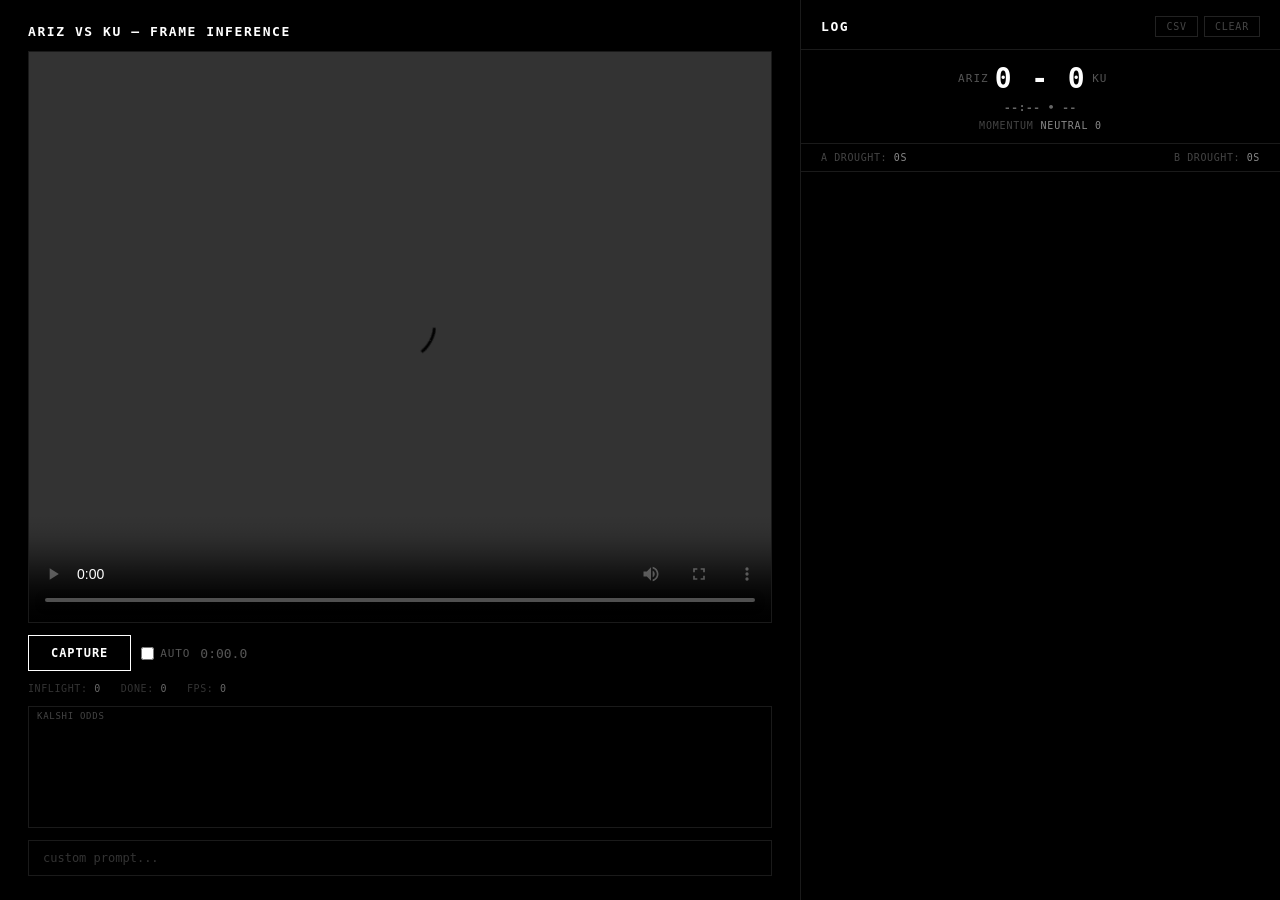
==== static/index.html @ 111aa3f1 "Try1" ====
<!DOCTYPE html>
<html lang="en">
<head>
<meta charset="UTF-8">
<meta name="viewport" content="width=device-width, initial-scale=1.0">
<title>Frame Inference</title>
<style>
  * { margin: 0; padding: 0; box-sizing: border-box; }
  body { font-family: 'SF Mono', 'Fira Code', 'Consolas', monospace; background: #000; color: #d4d4d4; height: 100vh; overflow: hidden; }
  .layout { display: flex; height: 100vh; }

  .left { flex: 1; display: flex; flex-direction: column; padding: 24px 28px; gap: 12px; min-width: 0; }
  .title { font-size: 13px; font-weight: 700; letter-spacing: 0.12em; text-transform: uppercase; color: #fff; }
  video { width: 100%; flex: 1; min-height: 0; background: #000; border: 1px solid #1a1a1a; }
  .bar { display: flex; gap: 10px; align-items: center; flex-wrap: wrap; }
  .bar button {
    padding: 10px 22px; border: 1px solid #fff; background: transparent; color: #fff;
    font-family: inherit; font-size: 12px; font-weight: 700; letter-spacing: 0.08em;
    text-transform: uppercase; cursor: pointer; transition: background 0.15s, color 0.15s;
  }
  .bar button:hover { background: #fff; color: #000; }
  .bar button:disabled { border-color: #333; color: #333; cursor: not-allowed; background: transparent; }
  .ts { font-size: 13px; color: #555; font-variant-numeric: tabular-nums; }
  .auto-label {
    display: flex; align-items: center; gap: 6px; font-size: 11px; color: #555;
    text-transform: uppercase; letter-spacing: 0.08em; cursor: pointer; user-select: none;
  }
  .auto-label input { accent-color: #fff; cursor: pointer; }
  .auto-label.active { color: #fff; }
  .stats { font-size: 10px; color: #333; letter-spacing: 0.06em; text-transform: uppercase; }
  .stats .s-val { color: #666; }
  .prompt-row input {
    width: 100%; padding: 10px 14px; border: 1px solid #1a1a1a; background: transparent;
    color: #888; font-family: inherit; font-size: 12px; outline: none;
  }
  .prompt-row input:focus { border-color: #333; color: #d4d4d4; }
  .prompt-row input::placeholder { color: #333; }

  .chart-container { border: 1px solid #1a1a1a; position: relative; }
  .chart-container canvas { width: 100%; height: 120px; display: block; }
  .chart-label { position: absolute; top: 4px; left: 8px; font-size: 9px; color: #444; text-transform: uppercase; letter-spacing: 0.08em; }

  .right { width: 480px; border-left: 1px solid #1a1a1a; display: flex; flex-direction: column; }
  .log-head {
    padding: 16px 20px 12px; display: flex; justify-content: space-between; align-items: center;
    border-bottom: 1px solid #1a1a1a;
  }
  .log-head span { font-size: 13px; font-weight: 700; letter-spacing: 0.12em; text-transform: uppercase; color: #fff; }
  .log-head-btns { display: flex; gap: 6px; }
  .log-head button {
    padding: 4px 10px; border: 1px solid #222; background: transparent; color: #444;
    font-family: inherit; font-size: 10px; text-transform: uppercase; letter-spacing: 0.08em; cursor: pointer;
  }
  .log-head button:hover { color: #aaa; border-color: #444; }

  .scoreboard {
    padding: 12px 20px; border-bottom: 1px solid #1a1a1a;
    display: grid; grid-template-columns: 1fr auto 1fr; align-items: center; gap: 6px;
  }
  .sb-team { font-size: 11px; text-transform: uppercase; letter-spacing: 0.1em; color: #555; }
  .sb-team.left-t { text-align: right; }
  .sb-team.right-t { text-align: left; }
  .sb-score { font-size: 28px; font-weight: 700; color: #fff; text-align: center; letter-spacing: 0.05em; }
  .sb-clock { grid-column: 1 / -1; text-align: center; font-size: 11px; color: #666; letter-spacing: 0.06em; font-weight: 700; }
  .sb-momentum { grid-column: 1 / -1; text-align: center; font-size: 10px; color: #444; letter-spacing: 0.08em; text-transform: uppercase; }
  .sb-momentum .val { color: #888; }

  .drought {
    padding: 8px 20px; border-bottom: 1px solid #1a1a1a; font-size: 10px;
    color: #444; letter-spacing: 0.06em; text-transform: uppercase;
    display: flex; justify-content: space-between;
  }
  .drought .d-val { color: #888; }

  .entries { flex: 1; overflow-y: auto; padding: 10px 20px; }
  .entries::-webkit-scrollbar { width: 4px; }
  .entries::-webkit-scrollbar-thumb { background: #222; }

  .entry { margin-bottom: 8px; padding-bottom: 8px; border-bottom: 1px solid #111; }
  .entry:last-child { border-bottom: none; }
  .entry .at { font-size: 10px; color: #444; margin-bottom: 2px; letter-spacing: 0.06em; }
  .entry .odds { font-size: 9px; color: #555; margin-bottom: 3px; letter-spacing: 0.04em; }
  .entry .pbp { font-size: 10px; color: #6a6; margin-bottom: 3px; letter-spacing: 0.03em; }
  .entry .pbp-score { color: #555; }
  .entry .out { font-size: 11px; line-height: 1.5; color: #999; white-space: pre-wrap; font-variant-numeric: tabular-nums; }
  .entry.err .out { color: #c44; }
  .entry.pending .out { color: #333; }

  .spin {
    display: inline-block; width: 8px; height: 8px;
    border: 1.5px solid #333; border-top-color: #888;
    border-radius: 50%; animation: sp 0.7s linear infinite; margin-right: 4px; vertical-align: middle;
  }
  @keyframes sp { to { transform: rotate(360deg); } }
</style>
</head>
<body>
<div class="layout">
  <div class="left">
    <div class="title">ARIZ vs KU &mdash; Frame Inference</div>
    <video id="video" controls>
      <source src="/video" type="video/mp4">
    </video>
    <div class="bar">
      <button id="captureBtn" onclick="manualCapture()">Capture</button>
      <label class="auto-label" id="autoLabel">
        <input type="checkbox" id="autoCheck" onchange="toggleAuto()"> Auto
      </label>
      <span class="ts" id="tsDisplay">0:00.0</span>
    </div>
    <div class="stats">
      inflight: <span class="s-val" id="inflightCount">0</span>
      &nbsp; done: <span class="s-val" id="doneCount">0</span>
      &nbsp; fps: <span class="s-val" id="inferFps">0</span>
    </div>
    <div class="chart-container">
      <span class="chart-label">Kalshi Odds</span>
      <canvas id="kalshiChart" height="120"></canvas>
    </div>
    <div class="prompt-row">
      <input id="promptInput" type="text" placeholder="custom prompt...">
    </div>
  </div>
  <div class="right">
    <div class="log-head">
      <span>Log</span>
      <div class="log-head-btns">
        <button onclick="exportCSV()">CSV</button>
        <button onclick="clearLog()">Clear</button>
      </div>
    </div>
    <div class="scoreboard">
      <div class="sb-team left-t" id="teamAName">ARIZ</div>
      <div class="sb-score" id="sbScore">0 - 0</div>
      <div class="sb-team right-t" id="teamBName">KU</div>
      <div class="sb-clock" id="sbClock">--:-- &bull; --</div>
      <div class="sb-momentum">momentum <span class="val" id="sbMomentum">neutral 0</span></div>
    </div>
    <div class="drought">
      <span>A drought: <span class="d-val" id="droughtA">0s</span></span>
      <span>B drought: <span class="d-val" id="droughtB">0s</span></span>
    </div>
    <div class="entries" id="logEntries"></div>
  </div>
</div>
<canvas id="canvas" style="display:none;"></canvas>
<script>
const video = document.getElementById('video');
const canvas = document.getElementById('canvas');
const ctx = canvas.getContext('2d');
const logEntries = document.getElementById('logEntries');
const tsDisplay = document.getElementById('tsDisplay');
const SCALE_W = 480;

// Clamp video to last 30 minutes
const LAST_MINUTES = 30;
let videoStart = 0;
video.addEventListener('loadedmetadata', () => {
  videoStart = Math.max(0, video.duration - LAST_MINUTES * 60);
  video.currentTime = videoStart;
});
video.addEventListener('seeking', () => {
  if (video.currentTime < videoStart) video.currentTime = videoStart;
});

// State
let autoRunning = false;
let autoRafId = null;
let lastCaptureTime = -1;
let lastSendTime = 0;
let inflight = 0;
let doneTotal = 0;
let scoreA = 0, scoreB = 0;
let lastScoreA_ts = 0, lastScoreB_ts = 0;
const allRows = [];
let fpsTimestamps = [];
let frameBuffer = []; // rolling buffer for 2-frame batches

// Loaded data
let kalshiData = [];
let playsData = [];
let teamAName = 'ARIZ';
let teamBName = 'KU';

// --- Load data ---
async function loadData() {
  const [kalshiResp, playsResp] = await Promise.all([
    fetch('/api/kalshi').then(r => r.json()),
    fetch('/api/plays').then(r => r.json())
  ]);
  kalshiData = kalshiResp.data;
  playsData = playsResp.plays;
  teamAName = playsResp.away;
  teamBName = playsResp.home;
  document.getElementById('teamAName').textContent = teamAName;
  document.getElementById('teamBName').textContent = teamBName;
  drawKalshiChart();
}
loadData();

// --- Kalshi chart ---
function drawKalshiChart(markerIdx) {
  const c = document.getElementById('kalshiChart');
  const dpr = window.devicePixelRatio || 1;
  const rect = c.getBoundingClientRect();
  c.width = rect.width * dpr;
  c.height = 120 * dpr;
  const cx = c.getContext('2d');
  cx.scale(dpr, dpr);
  const W = rect.width, H = 120;

  cx.fillStyle = '#0a0a0a';
  cx.fillRect(0, 0, W, H);
  if (!kalshiData.length) return;

  const pad = { t: 18, b: 16, l: 36, r: 12 };
  const gW = W - pad.l - pad.r;
  const gH = H - pad.t - pad.b;

  cx.strokeStyle = '#3b82f6'; cx.lineWidth = 1.2; cx.beginPath();
  for (let i = 0; i < kalshiData.length; i++) {
    const x = pad.l + (i / (kalshiData.length - 1)) * gW;
    const y = pad.t + gH - (kalshiData[i].a / 100) * gH;
    i === 0 ? cx.moveTo(x, y) : cx.lineTo(x, y);
  }
  cx.stroke();

  cx.strokeStyle = '#ef4444'; cx.lineWidth = 1.2; cx.beginPath();
  for (let i = 0; i < kalshiData.length; i++) {
    if (kalshiData[i].b === null) continue;
    const x = pad.l + (i / (kalshiData.length - 1)) * gW;
    const y = pad.t + gH - (kalshiData[i].b / 100) * gH;
    i === 0 || kalshiData[i-1]?.b === null ? cx.moveTo(x, y) : cx.lineTo(x, y);
  }
  cx.stroke();

  cx.fillStyle = '#333'; cx.font = '9px monospace'; cx.textAlign = 'right';
  for (const v of [0, 25, 50, 75, 100]) {
    const y = pad.t + gH - (v / 100) * gH;
    cx.fillText(v + '', pad.l - 4, y + 3);
    cx.strokeStyle = '#111'; cx.lineWidth = 0.5; cx.beginPath();
    cx.moveTo(pad.l, y); cx.lineTo(W - pad.r, y); cx.stroke();
  }

  if (markerIdx !== undefined && markerIdx >= 0 && markerIdx < kalshiData.length) {
    const x = pad.l + (markerIdx / (kalshiData.length - 1)) * gW;
    cx.strokeStyle = '#fff'; cx.lineWidth = 1; cx.setLineDash([2, 2]); cx.beginPath();
    cx.moveTo(x, pad.t); cx.lineTo(x, pad.t + gH); cx.stroke(); cx.setLineDash([]);
  }

  cx.font = '9px monospace'; cx.textAlign = 'left';
  cx.fillStyle = '#3b82f6'; cx.fillText(teamAName, pad.l + 4, pad.t + 10);
  cx.fillStyle = '#ef4444'; cx.fillText(teamBName, pad.l + 60, pad.t + 10);

  // Draw time labels on x-axis
  if (kalshiData.length > 1) {
    cx.fillStyle = '#444'; cx.textAlign = 'center'; cx.font = '8px monospace';
    const labelCount = Math.min(5, kalshiData.length);
    for (let li = 0; li < labelCount; li++) {
      const di = Math.round(li / (labelCount - 1) * (kalshiData.length - 1));
      const ts = kalshiData[di].ts;
      if (ts) {
        const d = new Date(ts);
        const lbl = d.getUTCHours().toString().padStart(2,'0') + ':' + d.getUTCMinutes().toString().padStart(2,'0');
        const lx = pad.l + (di / (kalshiData.length - 1)) * gW;
        cx.fillText(lbl, lx, H - 2);
      }
    }
  }
}

function clockToSeconds(clockStr) {
  if (!clockStr) return null;
  const parts = clockStr.trim().split(':');
  if (parts.length !== 2) return null;
  return parseInt(parts[0]) * 60 + parseInt(parts[1]);
}

function gameProgress(clockStr, period) {
  const secs = clockToSeconds(clockStr);
  if (secs === null) return null;
  const halfLen = 20 * 60;
  const elapsed = halfLen - secs;
  if (period && period.toLowerCase().includes('2nd')) return 0.5 + (elapsed / halfLen) * 0.5;
  return (elapsed / halfLen) * 0.5;
}

// Map OCR clock to Kalshi array index.
// Kalshi data is filtered to last 30 min which covers roughly the 2nd half.
// gameProgress returns 0.5-1.0 for 2nd half — remap to span the full array.
function clockToKalshiIdx(clockStr, period) {
  const gp = gameProgress(clockStr, period);
  if (gp === null || !kalshiData.length) return -1;
  const norm = Math.max(0, Math.min(1, (gp - 0.5) * 2));
  return Math.min(Math.round(norm * (kalshiData.length - 1)), kalshiData.length - 1);
}

function findNearestPlay(clockStr, period) {
  if (!playsData.length || !clockStr) return null;
  const targetSecs = clockToSeconds(clockStr);
  if (targetSecs === null) return null;
  const is2nd = period && period.toLowerCase().includes('2nd');
  let best = null, bestDiff = Infinity;
  for (const p of playsData) {
    const pSecs = clockToSeconds(p.clock);
    if (pSecs === null) continue;
    const pIs2nd = p.period && p.period.toLowerCase().includes('2nd');
    if (pIs2nd !== is2nd) continue;
    const diff = Math.abs(pSecs - targetSecs);
    if (diff < bestDiff) { bestDiff = diff; best = p; }
  }
  return best;
}

// Look up Kalshi odds + ESPN play using OCR clock, update the log entry
function updateEntryFromOCR(entryId, ocrData) {
  const clock = ocrData.clock;
  const period = ocrData.period || '--';

  // Look up Kalshi odds using OCR game clock
  const oddsEl = document.getElementById(entryId + '-odds');
  if (oddsEl && clock) {
    const idx = clockToKalshiIdx(clock, period);
    if (idx >= 0) {
      const k = kalshiData[idx];
      const aO = k.a !== null ? k.a.toFixed(0) + '\u00a2' : '--';
      const bO = k.b !== null ? k.b.toFixed(0) + '\u00a2' : '--';
      oddsEl.textContent = 'odds: A ' + aO + '  B ' + bO;
    }
  }

  // Look up ESPN play-by-play using OCR clock
  const pbpEl = document.getElementById(entryId + '-pbp');
  if (pbpEl && clock) {
    const play = findNearestPlay(clock, period);
    if (play) {
      pbpEl.innerHTML = 'ESPN: ' + play.text +
        ' <span class="pbp-score">' + play.awayScore + '-' + play.homeScore +
        ' ' + play.clock + ' ' + play.period + '</span>';
    }
  }
}

video.addEventListener('timeupdate', () => {
  const t = video.currentTime;
  const m = Math.floor(t / 60);
  const s = (t % 60).toFixed(1);
  tsDisplay.textContent = m + ':' + s.padStart(4, '0');
});

function captureFrame() {
  const scale = Math.min(1, SCALE_W / video.videoWidth);
  canvas.width = Math.round(video.videoWidth * scale);
  canvas.height = Math.round(video.videoHeight * scale);
  ctx.drawImage(video, 0, 0, canvas.width, canvas.height);
  return {
    timestamp: video.currentTime,
    base64: canvas.toDataURL('image/jpeg', 0.5).split(',')[1]
  };
}

// Capture bottom 10% height, center 90% width — the scoreboard bar region
function captureScoreboard() {
  const vw = video.videoWidth;
  const vh = video.videoHeight;
  const cropH = Math.round(vh * 0.10);
  const cropW = Math.round(vw * 0.90);
  const sx = Math.round((vw - cropW) / 2);
  const sy = vh - cropH;
  canvas.width = cropW;
  canvas.height = cropH;
  ctx.drawImage(video, sx, sy, cropW, cropH, 0, 0, cropW, cropH);
  return canvas.toDataURL('image/jpeg', 0.8).split(',')[1];
}

function updateStats() {
  document.getElementById('inflightCount').textContent = inflight;
  document.getElementById('doneCount').textContent = doneTotal;
  const now = performance.now();
  fpsTimestamps = fpsTimestamps.filter(t => now - t < 10000);
  const fps = fpsTimestamps.length > 1 ? (fpsTimestamps.length / ((now - fpsTimestamps[0]) / 1000)).toFixed(1) : '0';
  document.getElementById('inferFps').textContent = fps;
}

// --- Auto: capture every 1s, send batch of 2 every 2s ---
function toggleAuto() {
  const on = document.getElementById('autoCheck').checked;
  document.getElementById('autoLabel').classList.toggle('active', on);
  if (on) {
    autoRunning = true;
    lastCaptureTime = -1;
    lastSendTime = 0;
    frameBuffer = [];
    autoLoop();
  } else {
    autoRunning = false;
    if (autoRafId) cancelAnimationFrame(autoRafId);
  }
}

function autoLoop() {
  if (!autoRunning) return;
  autoRafId = requestAnimationFrame(autoLoop);
  if (video.paused || video.ended) return;

  const tRounded = Math.floor(video.currentTime);
  if (tRounded === lastCaptureTime) return;
  lastCaptureTime = tRounded;

  // Buffer frames
  frameBuffer.push(captureFrame());
  if (frameBuffer.length > 2) frameBuffer.shift();

  // Send every 2 seconds when we have 2 frames
  const now = performance.now();
  if (frameBuffer.length >= 2 && now - lastSendTime >= 2000) {
    const batch = frameBuffer.splice(0, 2);
    lastSendTime = now;
    fireInference(batch);
  }
}

function manualCapture() {
  fireInference([captureFrame()]);
}

// --- Fire & forget: OCR (scoreboard) + VLM (momentum) in parallel ---
function fireInference(frames) {
  inflight++;
  updateStats();

  const timestamps = frames.map(f => f.timestamp.toFixed(1) + 's').join(', ');
  const lastTs = frames[frames.length - 1].timestamp;
  const entryId = 'e' + Date.now() + Math.random().toString(36).slice(2, 6);

  // Capture scoreboard crop for OCR before canvas is reused
  const scoreboardB64 = captureScoreboard();

  // Create log entry — odds and play-by-play will be filled in by OCR callback
  logEntries.insertAdjacentHTML('afterbegin',
    '<div class="entry pending" id="' + entryId + '">' +
    '<div class="at"><span class="spin"></span>' + timestamps + '</div>' +
    '<div class="odds" id="' + entryId + '-odds"></div>' +
    '<div class="pbp" id="' + entryId + '-pbp"></div>' +
    '<div class="out">...</div></div>'
  );

  const prompt = document.getElementById('promptInput').value || '';
  const payload = frames.map(f => ({ timestamp: f.timestamp, base64: f.base64 }));

  // --- OCR request (fast, scoreboard only) ---
  const ocrPromise = fetch('/ocr', {
    method: 'POST',
    headers: { 'Content-Type': 'application/json' },
    body: JSON.stringify({ image: scoreboardB64 })
  })
  .then(r => r.json())
  .then(ocrData => {
    if (!ocrData.error && ocrData.clock) {
      updateScoreboardFromOCR(ocrData, lastTs);
      updateEntryFromOCR(entryId, ocrData);
    }
    // No clock = no scoreboard visible — skip UI updates
  })
  .catch(err => console.warn('OCR error:', err));

  // --- VLM request (slower, action + momentum) ---
  const vlmPromise = fetch('/infer', {
    method: 'POST',
    headers: { 'Content-Type': 'application/json' },
    body: JSON.stringify({ frames: payload, prompt: prompt })
  })
  .then(r => r.json())
  .then(data => {
    const el = document.getElementById(entryId);
    if (!el) return;
    el.classList.remove('pending');
    if (data.error) {
      el.classList.add('err');
      el.querySelector('.out').textContent = data.error;
    } else {
      el.querySelector('.out').textContent = data.response;
      const parsed = parseVLMRow(data.response);
      if (parsed) updateMomentum(parsed);
    }
    el.querySelector('.at').textContent = timestamps;
  })
  .catch(err => {
    const el = document.getElementById(entryId);
    if (!el) return;
    el.classList.remove('pending');
    el.classList.add('err');
    el.querySelector('.out').textContent = err.message;
  });

  // Update stats when both complete
  Promise.allSettled([ocrPromise, vlmPromise]).then(() => {
    inflight--;
    doneTotal++;
    fpsTimestamps.push(performance.now());
    updateStats();
  });
}

// VLM only returns: action,momentum_team,momentum_score,momentum_reason
function parseVLMRow(text) {
  const line = text.trim().split('\n')[0];
  const cols = line.split(',');
  if (cols.length < 4) return null;
  return {
    action: cols[0]?.trim(),
    mTeam: cols[1]?.trim(),
    mScore: cols[2]?.trim(),
    mReason: cols[3]?.trim()
  };
}

// Score + clock from play-by-play data (not VLM)
function updateScoreFromPlay(play, videoTs) {
  const a = play.awayScore;
  const b = play.homeScore;
  if (a > scoreA) lastScoreA_ts = videoTs;
  if (b > scoreB) lastScoreB_ts = videoTs;
  scoreA = a;
  scoreB = b;

  document.getElementById('sbScore').textContent = scoreA + ' - ' + scoreB;
  document.getElementById('sbClock').textContent = play.clock + ' \u2022 ' + play.period;

  const dA = videoTs - lastScoreA_ts;
  const dB = videoTs - lastScoreB_ts;
  document.getElementById('droughtA').textContent = formatDrought(dA);
  document.getElementById('droughtB').textContent = formatDrought(dB);
}

// Score + clock from OCR (primary source)
function updateScoreboardFromOCR(ocrData, videoTs) {
  if (ocrData.score_a !== null && ocrData.score_b !== null) {
    const a = ocrData.score_a;
    const b = ocrData.score_b;
    if (a > scoreA) lastScoreA_ts = videoTs;
    if (b > scoreB) lastScoreB_ts = videoTs;
    scoreA = a;
    scoreB = b;
    document.getElementById('sbScore').textContent = scoreA + ' - ' + scoreB;
  }

  if (ocrData.clock) {
    const periodStr = ocrData.period || '--';
    document.getElementById('sbClock').textContent = ocrData.clock + ' \u2022 ' + periodStr;

    // Update Kalshi chart marker from OCR-read clock
    const idx = clockToKalshiIdx(ocrData.clock, periodStr);
    if (idx >= 0) drawKalshiChart(idx);
  }

  const dA = videoTs - lastScoreA_ts;
  const dB = videoTs - lastScoreB_ts;
  document.getElementById('droughtA').textContent = formatDrought(dA);
  document.getElementById('droughtB').textContent = formatDrought(dB);
}

// Momentum from VLM
function updateMomentum(parsed) {
  if (parsed.mTeam) {
    document.getElementById('sbMomentum').textContent = parsed.mTeam + ' ' + (parsed.mScore || '0');
  }
  allRows.push([parsed.action, parsed.mTeam, parsed.mScore, parsed.mReason].join(','));
}

function formatDrought(sec) {
  if (sec < 60) return sec.toFixed(0) + 's';
  return Math.floor(sec / 60) + 'm ' + (sec % 60).toFixed(0) + 's';
}

function exportCSV() {
  const header = 'action,momentum_team,momentum_score,momentum_reason';
  const csv = header + '\n' + allRows.join('\n');
  const blob = new Blob([csv], { type: 'text/csv' });
  const a = document.createElement('a');
  a.href = URL.createObjectURL(blob);
  a.download = 'inference_log.csv';
  a.click();
}

function clearLog() {
  logEntries.innerHTML = '';
  allRows.length = 0;
  scoreA = 0; scoreB = 0;
  lastScoreA_ts = 0; lastScoreB_ts = 0;
  doneTotal = 0;
  frameBuffer = [];
  document.getElementById('sbScore').textContent = '0 - 0';
  document.getElementById('sbClock').textContent = '--:-- \u2022 --';
  document.getElementById('sbMomentum').textContent = 'neutral 0';
  document.getElementById('droughtA').textContent = '0s';
  document.getElementById('droughtB').textContent = '0s';
  drawKalshiChart();
  updateStats();
}

window.addEventListener('resize', () => drawKalshiChart());
</script>
</body>
</html>
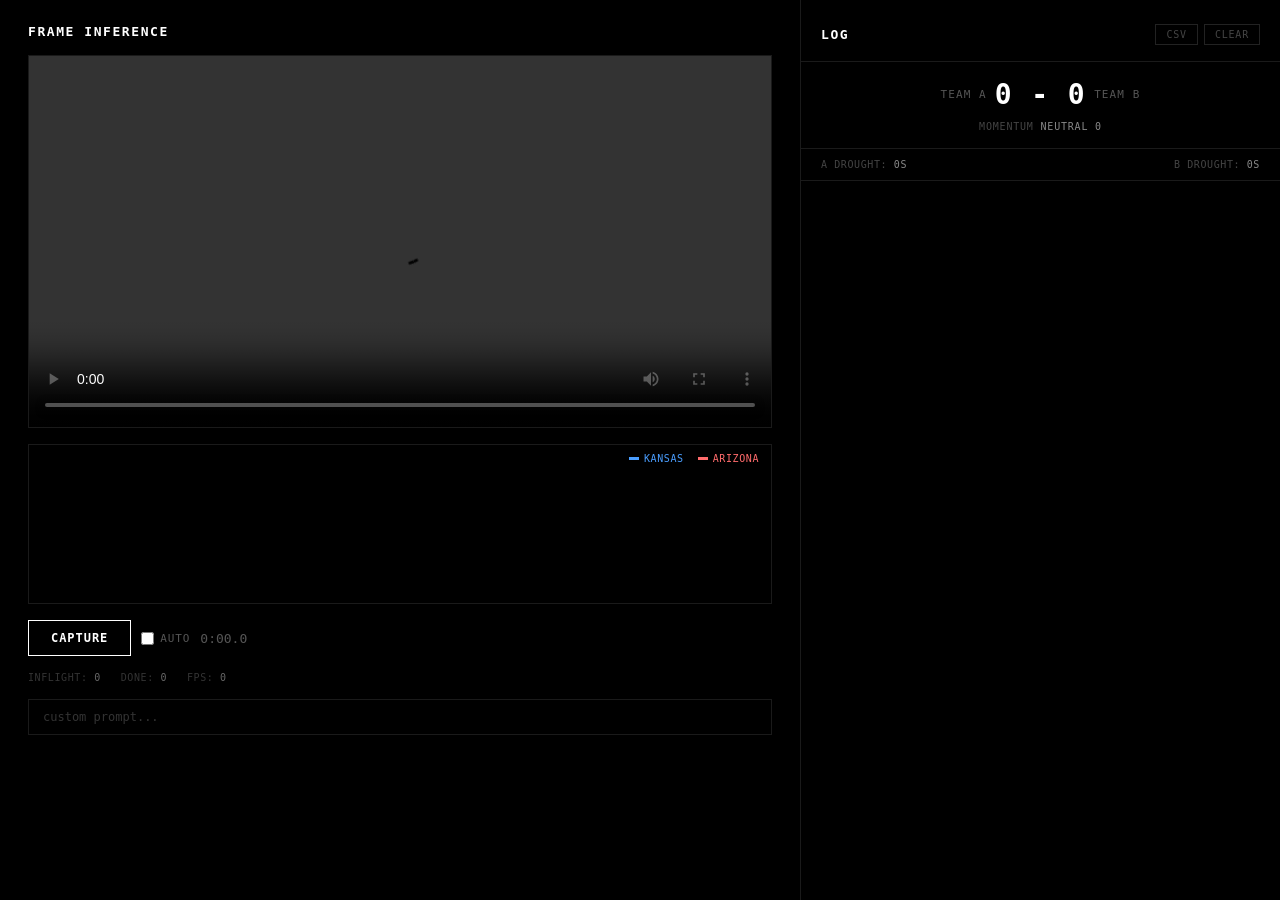
==== commit 18bb4183: "initial map" ====
--- a/static/index.html
+++ b/static/index.html
@@ -4,103 +4,23 @@
 <meta charset="UTF-8">
 <meta name="viewport" content="width=device-width, initial-scale=1.0">
 <title>Frame Inference</title>
-<style>
-  * { margin: 0; padding: 0; box-sizing: border-box; }
-  body { font-family: 'SF Mono', 'Fira Code', 'Consolas', monospace; background: #000; color: #d4d4d4; height: 100vh; overflow: hidden; }
-  .layout { display: flex; height: 100vh; }
-
-  .left { flex: 1; display: flex; flex-direction: column; padding: 24px 28px; gap: 12px; min-width: 0; }
-  .title { font-size: 13px; font-weight: 700; letter-spacing: 0.12em; text-transform: uppercase; color: #fff; }
-  video { width: 100%; flex: 1; min-height: 0; background: #000; border: 1px solid #1a1a1a; }
-  .bar { display: flex; gap: 10px; align-items: center; flex-wrap: wrap; }
-  .bar button {
-    padding: 10px 22px; border: 1px solid #fff; background: transparent; color: #fff;
-    font-family: inherit; font-size: 12px; font-weight: 700; letter-spacing: 0.08em;
-    text-transform: uppercase; cursor: pointer; transition: background 0.15s, color 0.15s;
-  }
-  .bar button:hover { background: #fff; color: #000; }
-  .bar button:disabled { border-color: #333; color: #333; cursor: not-allowed; background: transparent; }
-  .ts { font-size: 13px; color: #555; font-variant-numeric: tabular-nums; }
-  .auto-label {
-    display: flex; align-items: center; gap: 6px; font-size: 11px; color: #555;
-    text-transform: uppercase; letter-spacing: 0.08em; cursor: pointer; user-select: none;
-  }
-  .auto-label input { accent-color: #fff; cursor: pointer; }
-  .auto-label.active { color: #fff; }
-  .stats { font-size: 10px; color: #333; letter-spacing: 0.06em; text-transform: uppercase; }
-  .stats .s-val { color: #666; }
-  .prompt-row input {
-    width: 100%; padding: 10px 14px; border: 1px solid #1a1a1a; background: transparent;
-    color: #888; font-family: inherit; font-size: 12px; outline: none;
-  }
-  .prompt-row input:focus { border-color: #333; color: #d4d4d4; }
-  .prompt-row input::placeholder { color: #333; }
-
-  .chart-container { border: 1px solid #1a1a1a; position: relative; }
-  .chart-container canvas { width: 100%; height: 120px; display: block; }
-  .chart-label { position: absolute; top: 4px; left: 8px; font-size: 9px; color: #444; text-transform: uppercase; letter-spacing: 0.08em; }
-
-  .right { width: 480px; border-left: 1px solid #1a1a1a; display: flex; flex-direction: column; }
-  .log-head {
-    padding: 16px 20px 12px; display: flex; justify-content: space-between; align-items: center;
-    border-bottom: 1px solid #1a1a1a;
-  }
-  .log-head span { font-size: 13px; font-weight: 700; letter-spacing: 0.12em; text-transform: uppercase; color: #fff; }
-  .log-head-btns { display: flex; gap: 6px; }
-  .log-head button {
-    padding: 4px 10px; border: 1px solid #222; background: transparent; color: #444;
-    font-family: inherit; font-size: 10px; text-transform: uppercase; letter-spacing: 0.08em; cursor: pointer;
-  }
-  .log-head button:hover { color: #aaa; border-color: #444; }
-
-  .scoreboard {
-    padding: 12px 20px; border-bottom: 1px solid #1a1a1a;
-    display: grid; grid-template-columns: 1fr auto 1fr; align-items: center; gap: 6px;
-  }
-  .sb-team { font-size: 11px; text-transform: uppercase; letter-spacing: 0.1em; color: #555; }
-  .sb-team.left-t { text-align: right; }
-  .sb-team.right-t { text-align: left; }
-  .sb-score { font-size: 28px; font-weight: 700; color: #fff; text-align: center; letter-spacing: 0.05em; }
-  .sb-clock { grid-column: 1 / -1; text-align: center; font-size: 11px; color: #666; letter-spacing: 0.06em; font-weight: 700; }
-  .sb-momentum { grid-column: 1 / -1; text-align: center; font-size: 10px; color: #444; letter-spacing: 0.08em; text-transform: uppercase; }
-  .sb-momentum .val { color: #888; }
-
-  .drought {
-    padding: 8px 20px; border-bottom: 1px solid #1a1a1a; font-size: 10px;
-    color: #444; letter-spacing: 0.06em; text-transform: uppercase;
-    display: flex; justify-content: space-between;
-  }
-  .drought .d-val { color: #888; }
-
-  .entries { flex: 1; overflow-y: auto; padding: 10px 20px; }
-  .entries::-webkit-scrollbar { width: 4px; }
-  .entries::-webkit-scrollbar-thumb { background: #222; }
-
-  .entry { margin-bottom: 8px; padding-bottom: 8px; border-bottom: 1px solid #111; }
-  .entry:last-child { border-bottom: none; }
-  .entry .at { font-size: 10px; color: #444; margin-bottom: 2px; letter-spacing: 0.06em; }
-  .entry .odds { font-size: 9px; color: #555; margin-bottom: 3px; letter-spacing: 0.04em; }
-  .entry .pbp { font-size: 10px; color: #6a6; margin-bottom: 3px; letter-spacing: 0.03em; }
-  .entry .pbp-score { color: #555; }
-  .entry .out { font-size: 11px; line-height: 1.5; color: #999; white-space: pre-wrap; font-variant-numeric: tabular-nums; }
-  .entry.err .out { color: #c44; }
-  .entry.pending .out { color: #333; }
-
-  .spin {
-    display: inline-block; width: 8px; height: 8px;
-    border: 1.5px solid #333; border-top-color: #888;
-    border-radius: 50%; animation: sp 0.7s linear infinite; margin-right: 4px; vertical-align: middle;
-  }
-  @keyframes sp { to { transform: rotate(360deg); } }
-</style>
+<link rel="stylesheet" href="/static/style.css">
 </head>
 <body>
 <div class="layout">
   <div class="left">
-    <div class="title">ARIZ vs KU &mdash; Frame Inference</div>
+    <div class="title">Frame Inference</div>
     <video id="video" controls>
       <source src="/video" type="video/mp4">
     </video>
+    <div class="chart-wrap">
+      <canvas id="kalshiChart"></canvas>
+      <div class="chart-legend">
+        <div class="leg"><span class="swatch" style="background:#4a9eff"></span><span style="color:#4a9eff">Kansas</span></div>
+        <div class="leg"><span class="swatch" style="background:#ff6b6b"></span><span style="color:#ff6b6b">Arizona</span></div>
+      </div>
+      <div class="chart-playhead" id="chartPlayhead"></div>
+    </div>
     <div class="bar">
       <button id="captureBtn" onclick="manualCapture()">Capture</button>
       <label class="auto-label" id="autoLabel">
@@ -112,10 +32,6 @@
       inflight: <span class="s-val" id="inflightCount">0</span>
       &nbsp; done: <span class="s-val" id="doneCount">0</span>
       &nbsp; fps: <span class="s-val" id="inferFps">0</span>
-    </div>
-    <div class="chart-container">
-      <span class="chart-label">Kalshi Odds</span>
-      <canvas id="kalshiChart" height="120"></canvas>
     </div>
     <div class="prompt-row">
       <input id="promptInput" type="text" placeholder="custom prompt...">
@@ -130,10 +46,9 @@
       </div>
     </div>
     <div class="scoreboard">
-      <div class="sb-team left-t" id="teamAName">ARIZ</div>
+      <div class="sb-team left-t">Team A</div>
       <div class="sb-score" id="sbScore">0 - 0</div>
-      <div class="sb-team right-t" id="teamBName">KU</div>
-      <div class="sb-clock" id="sbClock">--:-- &bull; --</div>
+      <div class="sb-team right-t">Team B</div>
       <div class="sb-momentum">momentum <span class="val" id="sbMomentum">neutral 0</span></div>
     </div>
     <div class="drought">
@@ -144,462 +59,7 @@
   </div>
 </div>
 <canvas id="canvas" style="display:none;"></canvas>
-<script>
-const video = document.getElementById('video');
-const canvas = document.getElementById('canvas');
-const ctx = canvas.getContext('2d');
-const logEntries = document.getElementById('logEntries');
-const tsDisplay = document.getElementById('tsDisplay');
-const SCALE_W = 480;
-
-// Clamp video to last 30 minutes
-const LAST_MINUTES = 30;
-let videoStart = 0;
-video.addEventListener('loadedmetadata', () => {
-  videoStart = Math.max(0, video.duration - LAST_MINUTES * 60);
-  video.currentTime = videoStart;
-});
-video.addEventListener('seeking', () => {
-  if (video.currentTime < videoStart) video.currentTime = videoStart;
-});
-
-// State
-let autoRunning = false;
-let autoRafId = null;
-let lastCaptureTime = -1;
-let lastSendTime = 0;
-let inflight = 0;
-let doneTotal = 0;
-let scoreA = 0, scoreB = 0;
-let lastScoreA_ts = 0, lastScoreB_ts = 0;
-const allRows = [];
-let fpsTimestamps = [];
-let frameBuffer = []; // rolling buffer for 2-frame batches
-
-// Loaded data
-let kalshiData = [];
-let playsData = [];
-let teamAName = 'ARIZ';
-let teamBName = 'KU';
-
-// --- Load data ---
-async function loadData() {
-  const [kalshiResp, playsResp] = await Promise.all([
-    fetch('/api/kalshi').then(r => r.json()),
-    fetch('/api/plays').then(r => r.json())
-  ]);
-  kalshiData = kalshiResp.data;
-  playsData = playsResp.plays;
-  teamAName = playsResp.away;
-  teamBName = playsResp.home;
-  document.getElementById('teamAName').textContent = teamAName;
-  document.getElementById('teamBName').textContent = teamBName;
-  drawKalshiChart();
-}
-loadData();
-
-// --- Kalshi chart ---
-function drawKalshiChart(markerIdx) {
-  const c = document.getElementById('kalshiChart');
-  const dpr = window.devicePixelRatio || 1;
-  const rect = c.getBoundingClientRect();
-  c.width = rect.width * dpr;
-  c.height = 120 * dpr;
-  const cx = c.getContext('2d');
-  cx.scale(dpr, dpr);
-  const W = rect.width, H = 120;
-
-  cx.fillStyle = '#0a0a0a';
-  cx.fillRect(0, 0, W, H);
-  if (!kalshiData.length) return;
-
-  const pad = { t: 18, b: 16, l: 36, r: 12 };
-  const gW = W - pad.l - pad.r;
-  const gH = H - pad.t - pad.b;
-
-  cx.strokeStyle = '#3b82f6'; cx.lineWidth = 1.2; cx.beginPath();
-  for (let i = 0; i < kalshiData.length; i++) {
-    const x = pad.l + (i / (kalshiData.length - 1)) * gW;
-    const y = pad.t + gH - (kalshiData[i].a / 100) * gH;
-    i === 0 ? cx.moveTo(x, y) : cx.lineTo(x, y);
-  }
-  cx.stroke();
-
-  cx.strokeStyle = '#ef4444'; cx.lineWidth = 1.2; cx.beginPath();
-  for (let i = 0; i < kalshiData.length; i++) {
-    if (kalshiData[i].b === null) continue;
-    const x = pad.l + (i / (kalshiData.length - 1)) * gW;
-    const y = pad.t + gH - (kalshiData[i].b / 100) * gH;
-    i === 0 || kalshiData[i-1]?.b === null ? cx.moveTo(x, y) : cx.lineTo(x, y);
-  }
-  cx.stroke();
-
-  cx.fillStyle = '#333'; cx.font = '9px monospace'; cx.textAlign = 'right';
-  for (const v of [0, 25, 50, 75, 100]) {
-    const y = pad.t + gH - (v / 100) * gH;
-    cx.fillText(v + '', pad.l - 4, y + 3);
-    cx.strokeStyle = '#111'; cx.lineWidth = 0.5; cx.beginPath();
-    cx.moveTo(pad.l, y); cx.lineTo(W - pad.r, y); cx.stroke();
-  }
-
-  if (markerIdx !== undefined && markerIdx >= 0 && markerIdx < kalshiData.length) {
-    const x = pad.l + (markerIdx / (kalshiData.length - 1)) * gW;
-    cx.strokeStyle = '#fff'; cx.lineWidth = 1; cx.setLineDash([2, 2]); cx.beginPath();
-    cx.moveTo(x, pad.t); cx.lineTo(x, pad.t + gH); cx.stroke(); cx.setLineDash([]);
-  }
-
-  cx.font = '9px monospace'; cx.textAlign = 'left';
-  cx.fillStyle = '#3b82f6'; cx.fillText(teamAName, pad.l + 4, pad.t + 10);
-  cx.fillStyle = '#ef4444'; cx.fillText(teamBName, pad.l + 60, pad.t + 10);
-
-  // Draw time labels on x-axis
-  if (kalshiData.length > 1) {
-    cx.fillStyle = '#444'; cx.textAlign = 'center'; cx.font = '8px monospace';
-    const labelCount = Math.min(5, kalshiData.length);
-    for (let li = 0; li < labelCount; li++) {
-      const di = Math.round(li / (labelCount - 1) * (kalshiData.length - 1));
-      const ts = kalshiData[di].ts;
-      if (ts) {
-        const d = new Date(ts);
-        const lbl = d.getUTCHours().toString().padStart(2,'0') + ':' + d.getUTCMinutes().toString().padStart(2,'0');
-        const lx = pad.l + (di / (kalshiData.length - 1)) * gW;
-        cx.fillText(lbl, lx, H - 2);
-      }
-    }
-  }
-}
-
-function clockToSeconds(clockStr) {
-  if (!clockStr) return null;
-  const parts = clockStr.trim().split(':');
-  if (parts.length !== 2) return null;
-  return parseInt(parts[0]) * 60 + parseInt(parts[1]);
-}
-
-function gameProgress(clockStr, period) {
-  const secs = clockToSeconds(clockStr);
-  if (secs === null) return null;
-  const halfLen = 20 * 60;
-  const elapsed = halfLen - secs;
-  if (period && period.toLowerCase().includes('2nd')) return 0.5 + (elapsed / halfLen) * 0.5;
-  return (elapsed / halfLen) * 0.5;
-}
-
-// Map OCR clock to Kalshi array index.
-// Kalshi data is filtered to last 30 min which covers roughly the 2nd half.
-// gameProgress returns 0.5-1.0 for 2nd half — remap to span the full array.
-function clockToKalshiIdx(clockStr, period) {
-  const gp = gameProgress(clockStr, period);
-  if (gp === null || !kalshiData.length) return -1;
-  const norm = Math.max(0, Math.min(1, (gp - 0.5) * 2));
-  return Math.min(Math.round(norm * (kalshiData.length - 1)), kalshiData.length - 1);
-}
-
-function findNearestPlay(clockStr, period) {
-  if (!playsData.length || !clockStr) return null;
-  const targetSecs = clockToSeconds(clockStr);
-  if (targetSecs === null) return null;
-  const is2nd = period && period.toLowerCase().includes('2nd');
-  let best = null, bestDiff = Infinity;
-  for (const p of playsData) {
-    const pSecs = clockToSeconds(p.clock);
-    if (pSecs === null) continue;
-    const pIs2nd = p.period && p.period.toLowerCase().includes('2nd');
-    if (pIs2nd !== is2nd) continue;
-    const diff = Math.abs(pSecs - targetSecs);
-    if (diff < bestDiff) { bestDiff = diff; best = p; }
-  }
-  return best;
-}
-
-// Look up Kalshi odds + ESPN play using OCR clock, update the log entry
-function updateEntryFromOCR(entryId, ocrData) {
-  const clock = ocrData.clock;
-  const period = ocrData.period || '--';
-
-  // Look up Kalshi odds using OCR game clock
-  const oddsEl = document.getElementById(entryId + '-odds');
-  if (oddsEl && clock) {
-    const idx = clockToKalshiIdx(clock, period);
-    if (idx >= 0) {
-      const k = kalshiData[idx];
-      const aO = k.a !== null ? k.a.toFixed(0) + '\u00a2' : '--';
-      const bO = k.b !== null ? k.b.toFixed(0) + '\u00a2' : '--';
-      oddsEl.textContent = 'odds: A ' + aO + '  B ' + bO;
-    }
-  }
-
-  // Look up ESPN play-by-play using OCR clock
-  const pbpEl = document.getElementById(entryId + '-pbp');
-  if (pbpEl && clock) {
-    const play = findNearestPlay(clock, period);
-    if (play) {
-      pbpEl.innerHTML = 'ESPN: ' + play.text +
-        ' <span class="pbp-score">' + play.awayScore + '-' + play.homeScore +
-        ' ' + play.clock + ' ' + play.period + '</span>';
-    }
-  }
-}
-
-video.addEventListener('timeupdate', () => {
-  const t = video.currentTime;
-  const m = Math.floor(t / 60);
-  const s = (t % 60).toFixed(1);
-  tsDisplay.textContent = m + ':' + s.padStart(4, '0');
-});
-
-function captureFrame() {
-  const scale = Math.min(1, SCALE_W / video.videoWidth);
-  canvas.width = Math.round(video.videoWidth * scale);
-  canvas.height = Math.round(video.videoHeight * scale);
-  ctx.drawImage(video, 0, 0, canvas.width, canvas.height);
-  return {
-    timestamp: video.currentTime,
-    base64: canvas.toDataURL('image/jpeg', 0.5).split(',')[1]
-  };
-}
-
-// Capture bottom 10% height, center 90% width — the scoreboard bar region
-function captureScoreboard() {
-  const vw = video.videoWidth;
-  const vh = video.videoHeight;
-  const cropH = Math.round(vh * 0.10);
-  const cropW = Math.round(vw * 0.90);
-  const sx = Math.round((vw - cropW) / 2);
-  const sy = vh - cropH;
-  canvas.width = cropW;
-  canvas.height = cropH;
-  ctx.drawImage(video, sx, sy, cropW, cropH, 0, 0, cropW, cropH);
-  return canvas.toDataURL('image/jpeg', 0.8).split(',')[1];
-}
-
-function updateStats() {
-  document.getElementById('inflightCount').textContent = inflight;
-  document.getElementById('doneCount').textContent = doneTotal;
-  const now = performance.now();
-  fpsTimestamps = fpsTimestamps.filter(t => now - t < 10000);
-  const fps = fpsTimestamps.length > 1 ? (fpsTimestamps.length / ((now - fpsTimestamps[0]) / 1000)).toFixed(1) : '0';
-  document.getElementById('inferFps').textContent = fps;
-}
-
-// --- Auto: capture every 1s, send batch of 2 every 2s ---
-function toggleAuto() {
-  const on = document.getElementById('autoCheck').checked;
-  document.getElementById('autoLabel').classList.toggle('active', on);
-  if (on) {
-    autoRunning = true;
-    lastCaptureTime = -1;
-    lastSendTime = 0;
-    frameBuffer = [];
-    autoLoop();
-  } else {
-    autoRunning = false;
-    if (autoRafId) cancelAnimationFrame(autoRafId);
-  }
-}
-
-function autoLoop() {
-  if (!autoRunning) return;
-  autoRafId = requestAnimationFrame(autoLoop);
-  if (video.paused || video.ended) return;
-
-  const tRounded = Math.floor(video.currentTime);
-  if (tRounded === lastCaptureTime) return;
-  lastCaptureTime = tRounded;
-
-  // Buffer frames
-  frameBuffer.push(captureFrame());
-  if (frameBuffer.length > 2) frameBuffer.shift();
-
-  // Send every 2 seconds when we have 2 frames
-  const now = performance.now();
-  if (frameBuffer.length >= 2 && now - lastSendTime >= 2000) {
-    const batch = frameBuffer.splice(0, 2);
-    lastSendTime = now;
-    fireInference(batch);
-  }
-}
-
-function manualCapture() {
-  fireInference([captureFrame()]);
-}
-
-// --- Fire & forget: OCR (scoreboard) + VLM (momentum) in parallel ---
-function fireInference(frames) {
-  inflight++;
-  updateStats();
-
-  const timestamps = frames.map(f => f.timestamp.toFixed(1) + 's').join(', ');
-  const lastTs = frames[frames.length - 1].timestamp;
-  const entryId = 'e' + Date.now() + Math.random().toString(36).slice(2, 6);
-
-  // Capture scoreboard crop for OCR before canvas is reused
-  const scoreboardB64 = captureScoreboard();
-
-  // Create log entry — odds and play-by-play will be filled in by OCR callback
-  logEntries.insertAdjacentHTML('afterbegin',
-    '<div class="entry pending" id="' + entryId + '">' +
-    '<div class="at"><span class="spin"></span>' + timestamps + '</div>' +
-    '<div class="odds" id="' + entryId + '-odds"></div>' +
-    '<div class="pbp" id="' + entryId + '-pbp"></div>' +
-    '<div class="out">...</div></div>'
-  );
-
-  const prompt = document.getElementById('promptInput').value || '';
-  const payload = frames.map(f => ({ timestamp: f.timestamp, base64: f.base64 }));
-
-  // --- OCR request (fast, scoreboard only) ---
-  const ocrPromise = fetch('/ocr', {
-    method: 'POST',
-    headers: { 'Content-Type': 'application/json' },
-    body: JSON.stringify({ image: scoreboardB64 })
-  })
-  .then(r => r.json())
-  .then(ocrData => {
-    if (!ocrData.error && ocrData.clock) {
-      updateScoreboardFromOCR(ocrData, lastTs);
-      updateEntryFromOCR(entryId, ocrData);
-    }
-    // No clock = no scoreboard visible — skip UI updates
-  })
-  .catch(err => console.warn('OCR error:', err));
-
-  // --- VLM request (slower, action + momentum) ---
-  const vlmPromise = fetch('/infer', {
-    method: 'POST',
-    headers: { 'Content-Type': 'application/json' },
-    body: JSON.stringify({ frames: payload, prompt: prompt })
-  })
-  .then(r => r.json())
-  .then(data => {
-    const el = document.getElementById(entryId);
-    if (!el) return;
-    el.classList.remove('pending');
-    if (data.error) {
-      el.classList.add('err');
-      el.querySelector('.out').textContent = data.error;
-    } else {
-      el.querySelector('.out').textContent = data.response;
-      const parsed = parseVLMRow(data.response);
-      if (parsed) updateMomentum(parsed);
-    }
-    el.querySelector('.at').textContent = timestamps;
-  })
-  .catch(err => {
-    const el = document.getElementById(entryId);
-    if (!el) return;
-    el.classList.remove('pending');
-    el.classList.add('err');
-    el.querySelector('.out').textContent = err.message;
-  });
-
-  // Update stats when both complete
-  Promise.allSettled([ocrPromise, vlmPromise]).then(() => {
-    inflight--;
-    doneTotal++;
-    fpsTimestamps.push(performance.now());
-    updateStats();
-  });
-}
-
-// VLM only returns: action,momentum_team,momentum_score,momentum_reason
-function parseVLMRow(text) {
-  const line = text.trim().split('\n')[0];
-  const cols = line.split(',');
-  if (cols.length < 4) return null;
-  return {
-    action: cols[0]?.trim(),
-    mTeam: cols[1]?.trim(),
-    mScore: cols[2]?.trim(),
-    mReason: cols[3]?.trim()
-  };
-}
-
-// Score + clock from play-by-play data (not VLM)
-function updateScoreFromPlay(play, videoTs) {
-  const a = play.awayScore;
-  const b = play.homeScore;
-  if (a > scoreA) lastScoreA_ts = videoTs;
-  if (b > scoreB) lastScoreB_ts = videoTs;
-  scoreA = a;
-  scoreB = b;
-
-  document.getElementById('sbScore').textContent = scoreA + ' - ' + scoreB;
-  document.getElementById('sbClock').textContent = play.clock + ' \u2022 ' + play.period;
-
-  const dA = videoTs - lastScoreA_ts;
-  const dB = videoTs - lastScoreB_ts;
-  document.getElementById('droughtA').textContent = formatDrought(dA);
-  document.getElementById('droughtB').textContent = formatDrought(dB);
-}
-
-// Score + clock from OCR (primary source)
-function updateScoreboardFromOCR(ocrData, videoTs) {
-  if (ocrData.score_a !== null && ocrData.score_b !== null) {
-    const a = ocrData.score_a;
-    const b = ocrData.score_b;
-    if (a > scoreA) lastScoreA_ts = videoTs;
-    if (b > scoreB) lastScoreB_ts = videoTs;
-    scoreA = a;
-    scoreB = b;
-    document.getElementById('sbScore').textContent = scoreA + ' - ' + scoreB;
-  }
-
-  if (ocrData.clock) {
-    const periodStr = ocrData.period || '--';
-    document.getElementById('sbClock').textContent = ocrData.clock + ' \u2022 ' + periodStr;
-
-    // Update Kalshi chart marker from OCR-read clock
-    const idx = clockToKalshiIdx(ocrData.clock, periodStr);
-    if (idx >= 0) drawKalshiChart(idx);
-  }
-
-  const dA = videoTs - lastScoreA_ts;
-  const dB = videoTs - lastScoreB_ts;
-  document.getElementById('droughtA').textContent = formatDrought(dA);
-  document.getElementById('droughtB').textContent = formatDrought(dB);
-}
-
-// Momentum from VLM
-function updateMomentum(parsed) {
-  if (parsed.mTeam) {
-    document.getElementById('sbMomentum').textContent = parsed.mTeam + ' ' + (parsed.mScore || '0');
-  }
-  allRows.push([parsed.action, parsed.mTeam, parsed.mScore, parsed.mReason].join(','));
-}
-
-function formatDrought(sec) {
-  if (sec < 60) return sec.toFixed(0) + 's';
-  return Math.floor(sec / 60) + 'm ' + (sec % 60).toFixed(0) + 's';
-}
-
-function exportCSV() {
-  const header = 'action,momentum_team,momentum_score,momentum_reason';
-  const csv = header + '\n' + allRows.join('\n');
-  const blob = new Blob([csv], { type: 'text/csv' });
-  const a = document.createElement('a');
-  a.href = URL.createObjectURL(blob);
-  a.download = 'inference_log.csv';
-  a.click();
-}
-
-function clearLog() {
-  logEntries.innerHTML = '';
-  allRows.length = 0;
-  scoreA = 0; scoreB = 0;
-  lastScoreA_ts = 0; lastScoreB_ts = 0;
-  doneTotal = 0;
-  frameBuffer = [];
-  document.getElementById('sbScore').textContent = '0 - 0';
-  document.getElementById('sbClock').textContent = '--:-- \u2022 --';
-  document.getElementById('sbMomentum').textContent = 'neutral 0';
-  document.getElementById('droughtA').textContent = '0s';
-  document.getElementById('droughtB').textContent = '0s';
-  drawKalshiChart();
-  updateStats();
-}
-
-window.addEventListener('resize', () => drawKalshiChart());
-</script>
+<script src="/static/app.js"></script>
+<script src="/static/chart.js"></script>
 </body>
 </html>
--- a/static/style.css
+++ b/static/style.css
@@ -0,0 +1,89 @@
+* { margin: 0; padding: 0; box-sizing: border-box; }
+body { font-family: 'SF Mono', 'Fira Code', 'Consolas', monospace; background: #000; color: #d4d4d4; height: 100vh; overflow: hidden; }
+.layout { display: flex; height: 100vh; }
+
+.left { flex: 1; display: flex; flex-direction: column; padding: 24px 28px; gap: 16px; min-width: 0; }
+.title { font-size: 13px; font-weight: 700; letter-spacing: 0.12em; text-transform: uppercase; color: #fff; }
+video { width: 100%; flex: 0 0 auto; max-height: 50vh; background: #000; border: 1px solid #1a1a1a; }
+
+.chart-wrap { position: relative; width: 100%; height: 160px; border: 1px solid #1a1a1a; flex-shrink: 0; }
+.chart-wrap canvas { width: 100%; height: 100%; }
+.chart-legend { position: absolute; top: 8px; right: 12px; font-size: 10px; letter-spacing: 0.06em; text-transform: uppercase; display: flex; gap: 14px; }
+.chart-legend .leg { display: flex; align-items: center; gap: 5px; }
+.chart-legend .swatch { width: 10px; height: 3px; }
+.chart-playhead { position: absolute; top: 0; bottom: 0; width: 1px; background: rgba(255,255,255,0.35); pointer-events: none; display: none; }
+
+.bar { display: flex; gap: 10px; align-items: center; flex-wrap: wrap; }
+.bar button {
+  padding: 10px 22px; border: 1px solid #fff; background: transparent; color: #fff;
+  font-family: inherit; font-size: 12px; font-weight: 700; letter-spacing: 0.08em;
+  text-transform: uppercase; cursor: pointer; transition: background 0.15s, color 0.15s;
+}
+.bar button:hover { background: #fff; color: #000; }
+.bar button:disabled { border-color: #333; color: #333; cursor: not-allowed; background: transparent; }
+.ts { font-size: 13px; color: #555; font-variant-numeric: tabular-nums; }
+.auto-label {
+  display: flex; align-items: center; gap: 6px; font-size: 11px; color: #555;
+  text-transform: uppercase; letter-spacing: 0.08em; cursor: pointer; user-select: none;
+}
+.auto-label input { accent-color: #fff; cursor: pointer; }
+.auto-label.active { color: #fff; }
+.stats {
+  font-size: 10px; color: #333; letter-spacing: 0.06em; text-transform: uppercase;
+}
+.stats .s-val { color: #666; }
+.prompt-row input {
+  width: 100%; padding: 10px 14px; border: 1px solid #1a1a1a; background: transparent;
+  color: #888; font-family: inherit; font-size: 12px; outline: none;
+}
+.prompt-row input:focus { border-color: #333; color: #d4d4d4; }
+.prompt-row input::placeholder { color: #333; }
+
+.right { width: 480px; border-left: 1px solid #1a1a1a; display: flex; flex-direction: column; }
+.log-head {
+  padding: 24px 20px 16px; display: flex; justify-content: space-between; align-items: center;
+  border-bottom: 1px solid #1a1a1a;
+}
+.log-head span { font-size: 13px; font-weight: 700; letter-spacing: 0.12em; text-transform: uppercase; color: #fff; }
+.log-head-btns { display: flex; gap: 6px; }
+.log-head button {
+  padding: 4px 10px; border: 1px solid #222; background: transparent; color: #444;
+  font-family: inherit; font-size: 10px; text-transform: uppercase; letter-spacing: 0.08em; cursor: pointer;
+}
+.log-head button:hover { color: #aaa; border-color: #444; }
+
+.scoreboard {
+  padding: 16px 20px; border-bottom: 1px solid #1a1a1a;
+  display: grid; grid-template-columns: 1fr auto 1fr; align-items: center; gap: 8px;
+}
+.sb-team { font-size: 11px; text-transform: uppercase; letter-spacing: 0.1em; color: #555; }
+.sb-team.left-t { text-align: right; }
+.sb-team.right-t { text-align: left; }
+.sb-score { font-size: 28px; font-weight: 700; color: #fff; text-align: center; letter-spacing: 0.05em; }
+.sb-momentum { grid-column: 1 / -1; text-align: center; font-size: 10px; color: #444; letter-spacing: 0.08em; text-transform: uppercase; margin-top: 2px; }
+.sb-momentum .val { color: #888; }
+
+.drought {
+  padding: 10px 20px; border-bottom: 1px solid #1a1a1a; font-size: 10px;
+  color: #444; letter-spacing: 0.06em; text-transform: uppercase;
+  display: flex; justify-content: space-between;
+}
+.drought .d-val { color: #888; }
+
+.entries { flex: 1; overflow-y: auto; padding: 12px 20px; }
+.entries::-webkit-scrollbar { width: 4px; }
+.entries::-webkit-scrollbar-thumb { background: #222; }
+
+.entry { margin-bottom: 10px; padding-bottom: 10px; border-bottom: 1px solid #111; }
+.entry:last-child { border-bottom: none; }
+.entry .at { font-size: 10px; color: #444; margin-bottom: 4px; letter-spacing: 0.06em; }
+.entry .out { font-size: 11px; line-height: 1.5; color: #999; white-space: pre-wrap; font-variant-numeric: tabular-nums; }
+.entry.err .out { color: #c44; }
+.entry.pending .out { color: #333; }
+
+.spin {
+  display: inline-block; width: 8px; height: 8px;
+  border: 1.5px solid #333; border-top-color: #888;
+  border-radius: 50%; animation: sp 0.7s linear infinite; margin-right: 4px; vertical-align: middle;
+}
+@keyframes sp { to { transform: rotate(360deg); } }
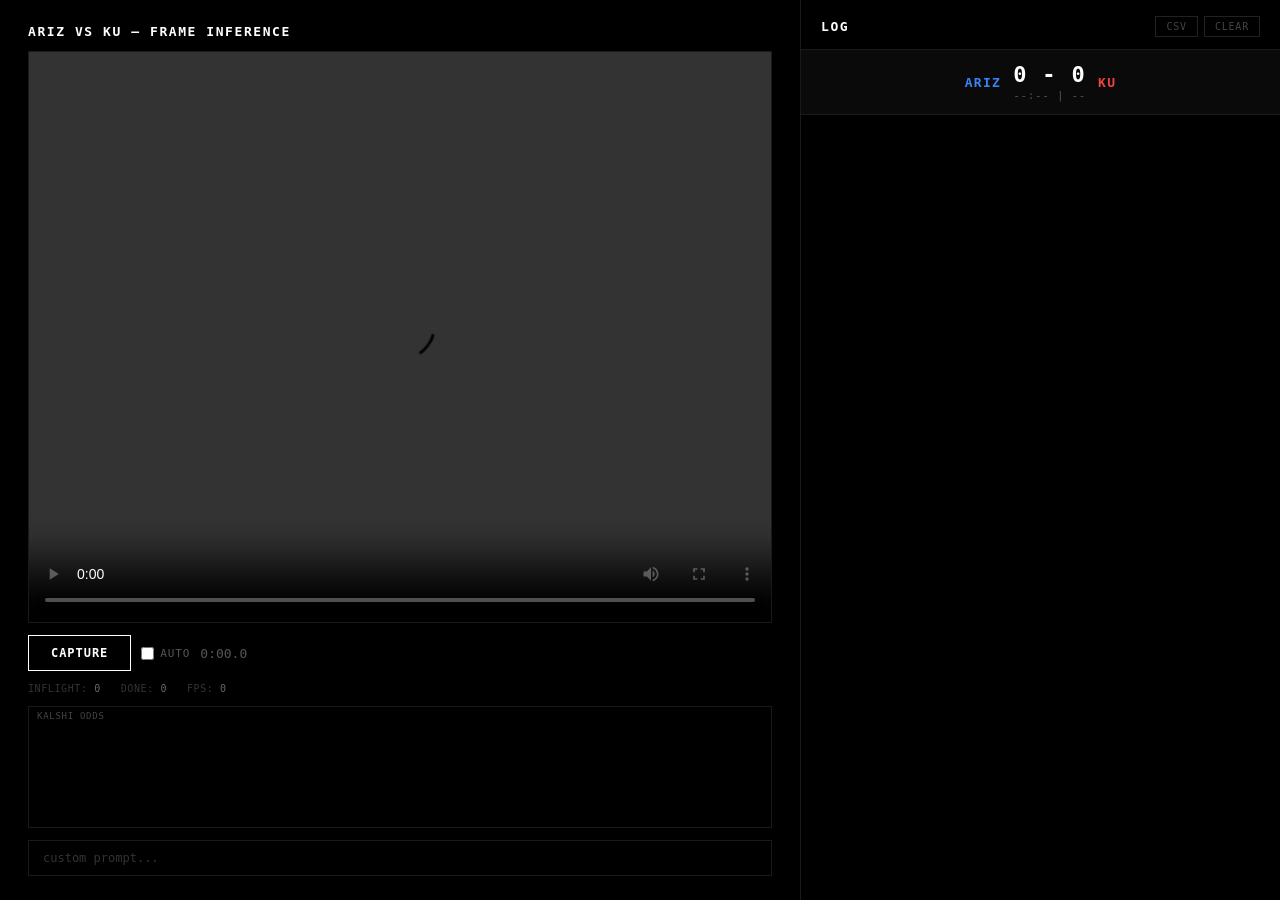
==== commit 1e68d4d2: "End_This doesnt work." ====
--- a/static/index.html
+++ b/static/index.html
@@ -4,23 +4,94 @@
 <meta charset="UTF-8">
 <meta name="viewport" content="width=device-width, initial-scale=1.0">
 <title>Frame Inference</title>
-<link rel="stylesheet" href="/static/style.css">
+<style>
+  * { margin: 0; padding: 0; box-sizing: border-box; }
+  body { font-family: 'SF Mono', 'Fira Code', 'Consolas', monospace; background: #000; color: #d4d4d4; height: 100vh; overflow: hidden; }
+  .layout { display: flex; height: 100vh; }
+
+  .left { flex: 1; display: flex; flex-direction: column; padding: 24px 28px; gap: 12px; min-width: 0; }
+  .title { font-size: 13px; font-weight: 700; letter-spacing: 0.12em; text-transform: uppercase; color: #fff; }
+  video { width: 100%; flex: 1; min-height: 0; background: #000; border: 1px solid #1a1a1a; }
+  .bar { display: flex; gap: 10px; align-items: center; flex-wrap: wrap; }
+  .bar button {
+    padding: 10px 22px; border: 1px solid #fff; background: transparent; color: #fff;
+    font-family: inherit; font-size: 12px; font-weight: 700; letter-spacing: 0.08em;
+    text-transform: uppercase; cursor: pointer; transition: background 0.15s, color 0.15s;
+  }
+  .bar button:hover { background: #fff; color: #000; }
+  .bar button:disabled { border-color: #333; color: #333; cursor: not-allowed; background: transparent; }
+  .ts { font-size: 13px; color: #555; font-variant-numeric: tabular-nums; }
+  .auto-label {
+    display: flex; align-items: center; gap: 6px; font-size: 11px; color: #555;
+    text-transform: uppercase; letter-spacing: 0.08em; cursor: pointer; user-select: none;
+  }
+  .auto-label input { accent-color: #fff; cursor: pointer; }
+  .auto-label.active { color: #fff; }
+  .stats { font-size: 10px; color: #333; letter-spacing: 0.06em; text-transform: uppercase; }
+  .stats .s-val { color: #666; }
+  .prompt-row input {
+    width: 100%; padding: 10px 14px; border: 1px solid #1a1a1a; background: transparent;
+    color: #888; font-family: inherit; font-size: 12px; outline: none;
+  }
+  .prompt-row input:focus { border-color: #333; color: #d4d4d4; }
+  .prompt-row input::placeholder { color: #333; }
+
+  .chart-container { border: 1px solid #1a1a1a; position: relative; }
+  .chart-container canvas { width: 100%; height: 120px; display: block; }
+  .chart-label { position: absolute; top: 4px; left: 8px; font-size: 9px; color: #444; text-transform: uppercase; letter-spacing: 0.08em; }
+
+  .right { width: 480px; border-left: 1px solid #1a1a1a; display: flex; flex-direction: column; }
+  .log-head {
+    padding: 16px 20px 12px; display: flex; justify-content: space-between; align-items: center;
+    border-bottom: 1px solid #1a1a1a;
+  }
+  .log-head span { font-size: 13px; font-weight: 700; letter-spacing: 0.12em; text-transform: uppercase; color: #fff; }
+  .log-head-btns { display: flex; gap: 6px; }
+  .log-head button {
+    padding: 4px 10px; border: 1px solid #222; background: transparent; color: #444;
+    font-family: inherit; font-size: 10px; text-transform: uppercase; letter-spacing: 0.08em; cursor: pointer;
+  }
+  .log-head button:hover { color: #aaa; border-color: #444; }
+
+  .entries { flex: 1; overflow-y: auto; padding: 10px 20px; }
+  .entries::-webkit-scrollbar { width: 4px; }
+  .entries::-webkit-scrollbar-thumb { background: #222; }
+
+  .entry { margin-bottom: 8px; padding-bottom: 8px; border-bottom: 1px solid #111; }
+  .entry:last-child { border-bottom: none; }
+  .entry .at { font-size: 10px; color: #444; margin-bottom: 2px; letter-spacing: 0.06em; }
+  .entry .odds { font-size: 9px; color: #555; margin-bottom: 3px; letter-spacing: 0.04em; }
+  .entry .pbp { font-size: 10px; color: #6a6; margin-bottom: 3px; letter-spacing: 0.03em; }
+  .entry .pbp-score { color: #555; }
+  .entry .out { font-size: 11px; line-height: 1.5; color: #999; white-space: pre-wrap; font-variant-numeric: tabular-nums; }
+  .entry.err .out { color: #c44; }
+  .entry.pending .out { color: #333; }
+
+  .scoreboard {
+    display: flex; align-items: center; justify-content: center; gap: 12px;
+    padding: 12px 20px; border-bottom: 1px solid #1a1a1a; background: #0a0a0a;
+  }
+  .sb-team { font-size: 13px; font-weight: 700; letter-spacing: 0.1em; text-transform: uppercase; color: #888; }
+  .sb-team.left-t { color: #3b82f6; }
+  .sb-team.right-t { color: #ef4444; }
+  .sb-score { font-size: 22px; font-weight: 700; color: #fff; letter-spacing: 0.06em; font-variant-numeric: tabular-nums; }
+  .sb-clock { font-size: 11px; color: #555; letter-spacing: 0.06em; text-align: center; margin-top: 2px; }
+
+  .spin {
+    display: inline-block; width: 8px; height: 8px;
+    border: 1.5px solid #333; border-top-color: #888;
+    border-radius: 50%; animation: sp 0.7s linear infinite; margin-right: 4px; vertical-align: middle;
+  }
+  @keyframes sp { to { transform: rotate(360deg); } }
+</style>
 </head>
 <body>
 <div class="layout">
   <div class="left">
-    <div class="title">Frame Inference</div>
+    <div class="title">ARIZ vs KU &mdash; Frame Inference</div>
     <video id="video" controls>
       <source src="/video" type="video/mp4">
     </video>
-    <div class="chart-wrap">
-      <canvas id="kalshiChart"></canvas>
-      <div class="chart-legend">
-        <div class="leg"><span class="swatch" style="background:#4a9eff"></span><span style="color:#4a9eff">Kansas</span></div>
-        <div class="leg"><span class="swatch" style="background:#ff6b6b"></span><span style="color:#ff6b6b">Arizona</span></div>
-      </div>
-      <div class="chart-playhead" id="chartPlayhead"></div>
-    </div>
     <div class="bar">
       <button id="captureBtn" onclick="manualCapture()">Capture</button>
       <label class="auto-label" id="autoLabel">
@@ -32,6 +103,10 @@
       inflight: <span class="s-val" id="inflightCount">0</span>
       &nbsp; done: <span class="s-val" id="doneCount">0</span>
       &nbsp; fps: <span class="s-val" id="inferFps">0</span>
+    </div>
+    <div class="chart-container">
+      <span class="chart-label">Kalshi Odds</span>
+      <canvas id="kalshiChart" height="120"></canvas>
     </div>
     <div class="prompt-row">
       <input id="promptInput" type="text" placeholder="custom prompt...">
@@ -46,20 +121,340 @@
       </div>
     </div>
     <div class="scoreboard">
-      <div class="sb-team left-t">Team A</div>
-      <div class="sb-score" id="sbScore">0 - 0</div>
-      <div class="sb-team right-t">Team B</div>
-      <div class="sb-momentum">momentum <span class="val" id="sbMomentum">neutral 0</span></div>
-    </div>
-    <div class="drought">
-      <span>A drought: <span class="d-val" id="droughtA">0s</span></span>
-      <span>B drought: <span class="d-val" id="droughtB">0s</span></span>
+      <div class="sb-team left-t" id="teamALabel">ARIZ</div>
+      <div style="text-align:center">
+        <div class="sb-score" id="sbScore">0 - 0</div>
+        <div class="sb-clock" id="sbClock">--:-- | --</div>
+      </div>
+      <div class="sb-team right-t" id="teamBLabel">KU</div>
     </div>
     <div class="entries" id="logEntries"></div>
   </div>
 </div>
 <canvas id="canvas" style="display:none;"></canvas>
-<script src="/static/app.js"></script>
-<script src="/static/chart.js"></script>
+<script>
+const video = document.getElementById('video');
+const canvas = document.getElementById('canvas');
+const ctx = canvas.getContext('2d');
+const logEntries = document.getElementById('logEntries');
+const tsDisplay = document.getElementById('tsDisplay');
+const SCALE_W = 480;
+
+// Clamp video to last 30 minutes
+const LAST_MINUTES = 30;
+let videoStart = 0;
+video.addEventListener('loadedmetadata', () => {
+  videoStart = Math.max(0, video.duration - LAST_MINUTES * 60);
+  video.currentTime = videoStart;
+});
+video.addEventListener('seeking', () => {
+  if (video.currentTime < videoStart) video.currentTime = videoStart;
+});
+
+// State
+let autoRunning = false;
+let autoRafId = null;
+let lastCaptureTime = -1;
+let lastSendTime = 0;
+let inflight = 0;
+let doneTotal = 0;
+const allRows = [];
+let fpsTimestamps = [];
+let frameBuffer = []; // rolling buffer for 2-frame batches
+
+// Loaded data
+let kalshiData = [];
+let playsData = [];
+let teamAName = 'ARIZ';
+let teamBName = 'KU';
+
+// --- Load data ---
+async function loadData() {
+  const [kalshiResp, playsResp] = await Promise.all([
+    fetch('/api/kalshi').then(r => r.json()),
+    fetch('/api/plays').then(r => r.json())
+  ]);
+  kalshiData = kalshiResp.data;
+  playsData = playsResp.plays;
+  teamAName = playsResp.away;
+  teamBName = playsResp.home;
+  document.getElementById('teamALabel').textContent = teamAName;
+  document.getElementById('teamBLabel').textContent = teamBName;
+  drawKalshiChart();
+}
+loadData();
+
+// --- Kalshi chart ---
+function drawKalshiChart(markerIdx) {
+  const c = document.getElementById('kalshiChart');
+  const dpr = window.devicePixelRatio || 1;
+  const rect = c.getBoundingClientRect();
+  c.width = rect.width * dpr;
+  c.height = 120 * dpr;
+  const cx = c.getContext('2d');
+  cx.scale(dpr, dpr);
+  const W = rect.width, H = 120;
+
+  cx.fillStyle = '#0a0a0a';
+  cx.fillRect(0, 0, W, H);
+  if (!kalshiData.length) return;
+
+  const pad = { t: 18, b: 16, l: 36, r: 12 };
+  const gW = W - pad.l - pad.r;
+  const gH = H - pad.t - pad.b;
+
+  cx.strokeStyle = '#3b82f6'; cx.lineWidth = 1.2; cx.beginPath();
+  for (let i = 0; i < kalshiData.length; i++) {
+    const x = pad.l + (i / (kalshiData.length - 1)) * gW;
+    const y = pad.t + gH - (kalshiData[i].a / 100) * gH;
+    i === 0 ? cx.moveTo(x, y) : cx.lineTo(x, y);
+  }
+  cx.stroke();
+
+  cx.strokeStyle = '#ef4444'; cx.lineWidth = 1.2; cx.beginPath();
+  for (let i = 0; i < kalshiData.length; i++) {
+    if (kalshiData[i].b === null) continue;
+    const x = pad.l + (i / (kalshiData.length - 1)) * gW;
+    const y = pad.t + gH - (kalshiData[i].b / 100) * gH;
+    i === 0 || kalshiData[i-1]?.b === null ? cx.moveTo(x, y) : cx.lineTo(x, y);
+  }
+  cx.stroke();
+
+  cx.fillStyle = '#333'; cx.font = '9px monospace'; cx.textAlign = 'right';
+  for (const v of [0, 25, 50, 75, 100]) {
+    const y = pad.t + gH - (v / 100) * gH;
+    cx.fillText(v + '', pad.l - 4, y + 3);
+    cx.strokeStyle = '#111'; cx.lineWidth = 0.5; cx.beginPath();
+    cx.moveTo(pad.l, y); cx.lineTo(W - pad.r, y); cx.stroke();
+  }
+
+  if (markerIdx !== undefined && markerIdx >= 0 && markerIdx < kalshiData.length) {
+    const x = pad.l + (markerIdx / (kalshiData.length - 1)) * gW;
+    cx.strokeStyle = '#fff'; cx.lineWidth = 1; cx.setLineDash([2, 2]); cx.beginPath();
+    cx.moveTo(x, pad.t); cx.lineTo(x, pad.t + gH); cx.stroke(); cx.setLineDash([]);
+  }
+
+  cx.font = '9px monospace'; cx.textAlign = 'left';
+  cx.fillStyle = '#3b82f6'; cx.fillText(teamAName, pad.l + 4, pad.t + 10);
+  cx.fillStyle = '#ef4444'; cx.fillText(teamBName, pad.l + 60, pad.t + 10);
+
+  // Draw time labels on x-axis
+  if (kalshiData.length > 1) {
+    cx.fillStyle = '#444'; cx.textAlign = 'center'; cx.font = '8px monospace';
+    const labelCount = Math.min(5, kalshiData.length);
+    for (let li = 0; li < labelCount; li++) {
+      const di = Math.round(li / (labelCount - 1) * (kalshiData.length - 1));
+      const ts = kalshiData[di].ts;
+      if (ts) {
+        const d = new Date(ts);
+        const lbl = d.getUTCHours().toString().padStart(2,'0') + ':' + d.getUTCMinutes().toString().padStart(2,'0');
+        const lx = pad.l + (di / (kalshiData.length - 1)) * gW;
+        cx.fillText(lbl, lx, H - 2);
+      }
+    }
+  }
+}
+
+video.addEventListener('timeupdate', () => {
+  const t = video.currentTime;
+  const m = Math.floor(t / 60);
+  const s = (t % 60).toFixed(1);
+  tsDisplay.textContent = m + ':' + s.padStart(4, '0');
+});
+
+function captureFrame() {
+  const scale = Math.min(1, SCALE_W / video.videoWidth);
+  canvas.width = Math.round(video.videoWidth * scale);
+  canvas.height = Math.round(video.videoHeight * scale);
+  ctx.drawImage(video, 0, 0, canvas.width, canvas.height);
+  return {
+    timestamp: video.currentTime,
+    base64: canvas.toDataURL('image/jpeg', 0.5).split(',')[1]
+  };
+}
+
+function captureScoreboard() {
+  const vw = video.videoWidth;
+  const vh = video.videoHeight;
+  const cropH = Math.round(vh * 0.15);
+  const cropW = Math.round(vw * 0.9);
+  const cropX = Math.round((vw - cropW) / 2);
+  const cropY = vh - cropH;
+  canvas.width = cropW;
+  canvas.height = cropH;
+  ctx.drawImage(video, cropX, cropY, cropW, cropH, 0, 0, cropW, cropH);
+  return canvas.toDataURL('image/jpeg', 0.8).split(',')[1];
+}
+
+function updateStats() {
+  document.getElementById('inflightCount').textContent = inflight;
+  document.getElementById('doneCount').textContent = doneTotal;
+  const now = performance.now();
+  fpsTimestamps = fpsTimestamps.filter(t => now - t < 10000);
+  const fps = fpsTimestamps.length > 1 ? (fpsTimestamps.length / ((now - fpsTimestamps[0]) / 1000)).toFixed(1) : '0';
+  document.getElementById('inferFps').textContent = fps;
+}
+
+// --- Auto: capture every 1s, send batch of 2 every 2s ---
+function toggleAuto() {
+  const on = document.getElementById('autoCheck').checked;
+  document.getElementById('autoLabel').classList.toggle('active', on);
+  if (on) {
+    autoRunning = true;
+    lastCaptureTime = -1;
+    lastSendTime = 0;
+    frameBuffer = [];
+    autoLoop();
+  } else {
+    autoRunning = false;
+    if (autoRafId) cancelAnimationFrame(autoRafId);
+  }
+}
+
+function autoLoop() {
+  if (!autoRunning) return;
+  autoRafId = requestAnimationFrame(autoLoop);
+  if (video.paused || video.ended) return;
+
+  const tRounded = Math.floor(video.currentTime);
+  if (tRounded === lastCaptureTime) return;
+  lastCaptureTime = tRounded;
+
+  // Buffer frames
+  frameBuffer.push(captureFrame());
+  if (frameBuffer.length > 2) frameBuffer.shift();
+
+  // Send every 2 seconds when we have 2 frames
+  const now = performance.now();
+  if (frameBuffer.length >= 2 && now - lastSendTime >= 2000) {
+    const batch = frameBuffer.splice(0, 2);
+    lastSendTime = now;
+    fireInference(batch);
+  }
+}
+
+function manualCapture() {
+  fireInference([captureFrame()]);
+}
+
+// --- Fire VLM inference + scoreboard in parallel ---
+function fireInference(frames) {
+  inflight++;
+  updateStats();
+
+  // Capture scoreboard crop before canvas gets reused
+  const sbImage = captureScoreboard();
+
+  const timestamps = frames.map(f => f.timestamp.toFixed(1) + 's').join(', ');
+  const entryId = 'e' + Date.now() + Math.random().toString(36).slice(2, 6);
+
+  logEntries.insertAdjacentHTML('afterbegin',
+    '<div class="entry pending" id="' + entryId + '">' +
+    '<div class="at"><span class="spin"></span>' + timestamps + '</div>' +
+    '<div class="out">...</div></div>'
+  );
+
+  const prompt = document.getElementById('promptInput').value || '';
+  const payload = frames.map(f => ({ timestamp: f.timestamp, base64: f.base64 }));
+
+  const vlmPromise = fetch('/infer', {
+    method: 'POST',
+    headers: { 'Content-Type': 'application/json' },
+    body: JSON.stringify({ frames: payload, prompt: prompt })
+  })
+  .then(r => r.json())
+  .then(data => {
+    const el = document.getElementById(entryId);
+    if (!el) return;
+    el.classList.remove('pending');
+    if (data.error) {
+      el.classList.add('err');
+      el.querySelector('.out').textContent = data.error;
+    } else {
+      el.querySelector('.out').textContent = data.response;
+      const parsed = parseVLMRow(data.response);
+      if (parsed) updateMomentum(parsed);
+    }
+    el.querySelector('.at').textContent = timestamps;
+  })
+  .catch(err => {
+    const el = document.getElementById(entryId);
+    if (!el) return;
+    el.classList.remove('pending');
+    el.classList.add('err');
+    el.querySelector('.out').textContent = err.message;
+  });
+
+  const scoreboardPromise = fetch('/scoreboard', {
+    method: 'POST',
+    headers: { 'Content-Type': 'application/json' },
+    body: JSON.stringify({ image: sbImage })
+  })
+  .then(r => r.json())
+  .then(data => {
+    if (!data.error) updateScoreboardUI(data);
+  })
+  .catch(() => {});
+
+  Promise.allSettled([vlmPromise, scoreboardPromise]).then(() => {
+    inflight--;
+    doneTotal++;
+    fpsTimestamps.push(performance.now());
+    updateStats();
+  });
+}
+
+// VLM only returns: action,momentum_team,momentum_score,momentum_reason
+function parseVLMRow(text) {
+  const line = text.trim().split('\n')[0];
+  const cols = line.split(',');
+  if (cols.length < 4) return null;
+  return {
+    action: cols[0]?.trim(),
+    mTeam: cols[1]?.trim(),
+    mScore: cols[2]?.trim(),
+    mReason: cols[3]?.trim()
+  };
+}
+
+// Momentum from VLM
+function updateMomentum(parsed) {
+  allRows.push([parsed.action, parsed.mTeam, parsed.mScore, parsed.mReason].join(','));
+}
+
+function updateScoreboardUI(data) {
+  if (data.score_a && data.score_b) {
+    document.getElementById('sbScore').textContent = data.score_a + ' - ' + data.score_b;
+  }
+  if (data.clock || data.half) {
+    const clockStr = data.clock || '--:--';
+    const halfStr = data.half || '--';
+    document.getElementById('sbClock').textContent = clockStr + ' | ' + halfStr;
+  }
+}
+
+function exportCSV() {
+  const header = 'action,momentum_team,momentum_score,momentum_reason';
+  const csv = header + '\n' + allRows.join('\n');
+  const blob = new Blob([csv], { type: 'text/csv' });
+  const a = document.createElement('a');
+  a.href = URL.createObjectURL(blob);
+  a.download = 'inference_log.csv';
+  a.click();
+}
+
+function clearLog() {
+  logEntries.innerHTML = '';
+  allRows.length = 0;
+  doneTotal = 0;
+  frameBuffer = [];
+  document.getElementById('sbScore').textContent = '0 - 0';
+  document.getElementById('sbClock').textContent = '--:-- | --';
+  drawKalshiChart();
+  updateStats();
+}
+
+window.addEventListener('resize', () => drawKalshiChart());
+</script>
 </body>
 </html>
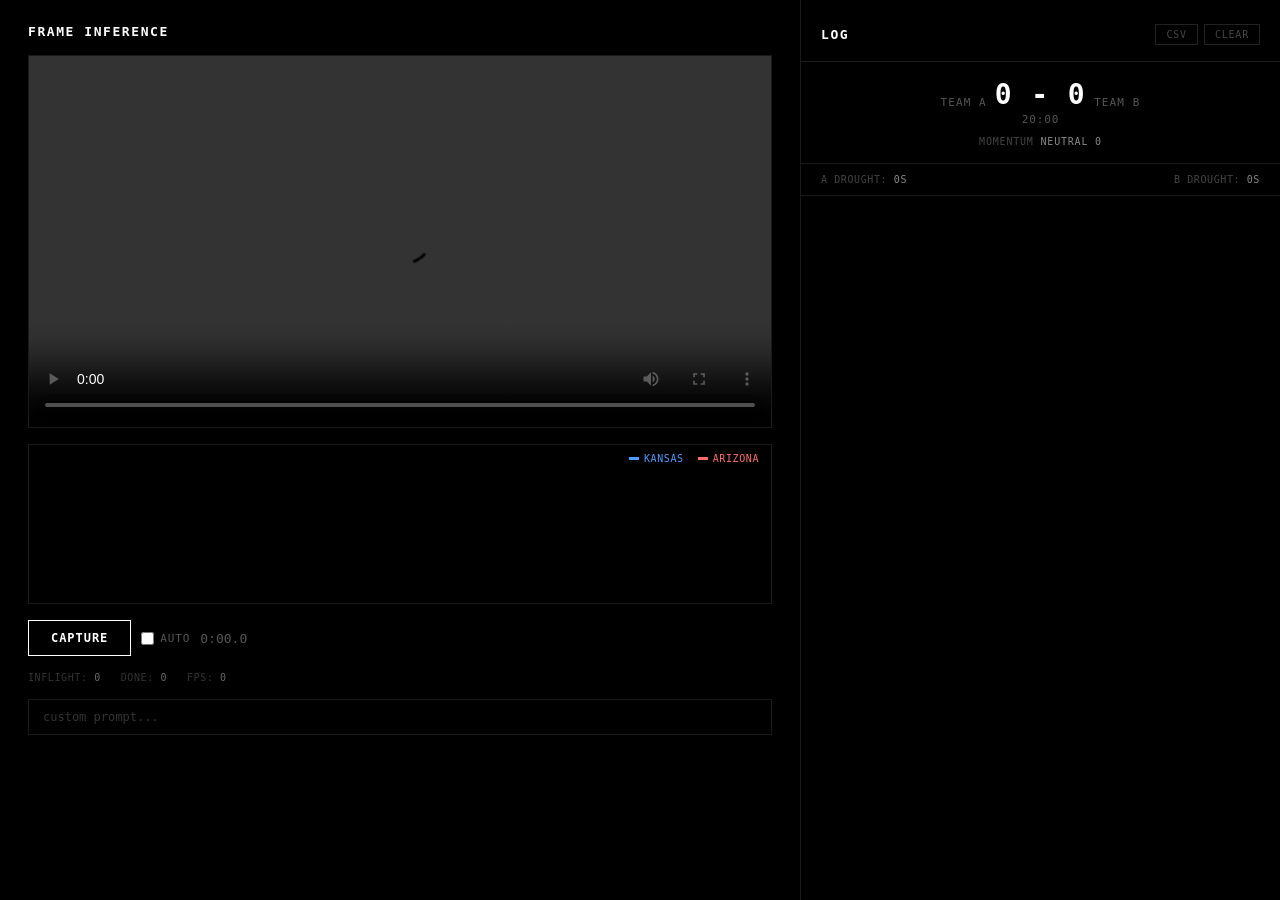
==== commit 5788c0cc: "somewhat mapped" ====
--- a/static/index.html
+++ b/static/index.html
@@ -4,94 +4,23 @@
 <meta charset="UTF-8">
 <meta name="viewport" content="width=device-width, initial-scale=1.0">
 <title>Frame Inference</title>
-<style>
-  * { margin: 0; padding: 0; box-sizing: border-box; }
-  body { font-family: 'SF Mono', 'Fira Code', 'Consolas', monospace; background: #000; color: #d4d4d4; height: 100vh; overflow: hidden; }
-  .layout { display: flex; height: 100vh; }
-
-  .left { flex: 1; display: flex; flex-direction: column; padding: 24px 28px; gap: 12px; min-width: 0; }
-  .title { font-size: 13px; font-weight: 700; letter-spacing: 0.12em; text-transform: uppercase; color: #fff; }
-  video { width: 100%; flex: 1; min-height: 0; background: #000; border: 1px solid #1a1a1a; }
-  .bar { display: flex; gap: 10px; align-items: center; flex-wrap: wrap; }
-  .bar button {
-    padding: 10px 22px; border: 1px solid #fff; background: transparent; color: #fff;
-    font-family: inherit; font-size: 12px; font-weight: 700; letter-spacing: 0.08em;
-    text-transform: uppercase; cursor: pointer; transition: background 0.15s, color 0.15s;
-  }
-  .bar button:hover { background: #fff; color: #000; }
-  .bar button:disabled { border-color: #333; color: #333; cursor: not-allowed; background: transparent; }
-  .ts { font-size: 13px; color: #555; font-variant-numeric: tabular-nums; }
-  .auto-label {
-    display: flex; align-items: center; gap: 6px; font-size: 11px; color: #555;
-    text-transform: uppercase; letter-spacing: 0.08em; cursor: pointer; user-select: none;
-  }
-  .auto-label input { accent-color: #fff; cursor: pointer; }
-  .auto-label.active { color: #fff; }
-  .stats { font-size: 10px; color: #333; letter-spacing: 0.06em; text-transform: uppercase; }
-  .stats .s-val { color: #666; }
-  .prompt-row input {
-    width: 100%; padding: 10px 14px; border: 1px solid #1a1a1a; background: transparent;
-    color: #888; font-family: inherit; font-size: 12px; outline: none;
-  }
-  .prompt-row input:focus { border-color: #333; color: #d4d4d4; }
-  .prompt-row input::placeholder { color: #333; }
-
-  .chart-container { border: 1px solid #1a1a1a; position: relative; }
-  .chart-container canvas { width: 100%; height: 120px; display: block; }
-  .chart-label { position: absolute; top: 4px; left: 8px; font-size: 9px; color: #444; text-transform: uppercase; letter-spacing: 0.08em; }
-
-  .right { width: 480px; border-left: 1px solid #1a1a1a; display: flex; flex-direction: column; }
-  .log-head {
-    padding: 16px 20px 12px; display: flex; justify-content: space-between; align-items: center;
-    border-bottom: 1px solid #1a1a1a;
-  }
-  .log-head span { font-size: 13px; font-weight: 700; letter-spacing: 0.12em; text-transform: uppercase; color: #fff; }
-  .log-head-btns { display: flex; gap: 6px; }
-  .log-head button {
-    padding: 4px 10px; border: 1px solid #222; background: transparent; color: #444;
-    font-family: inherit; font-size: 10px; text-transform: uppercase; letter-spacing: 0.08em; cursor: pointer;
-  }
-  .log-head button:hover { color: #aaa; border-color: #444; }
-
-  .entries { flex: 1; overflow-y: auto; padding: 10px 20px; }
-  .entries::-webkit-scrollbar { width: 4px; }
-  .entries::-webkit-scrollbar-thumb { background: #222; }
-
-  .entry { margin-bottom: 8px; padding-bottom: 8px; border-bottom: 1px solid #111; }
-  .entry:last-child { border-bottom: none; }
-  .entry .at { font-size: 10px; color: #444; margin-bottom: 2px; letter-spacing: 0.06em; }
-  .entry .odds { font-size: 9px; color: #555; margin-bottom: 3px; letter-spacing: 0.04em; }
-  .entry .pbp { font-size: 10px; color: #6a6; margin-bottom: 3px; letter-spacing: 0.03em; }
-  .entry .pbp-score { color: #555; }
-  .entry .out { font-size: 11px; line-height: 1.5; color: #999; white-space: pre-wrap; font-variant-numeric: tabular-nums; }
-  .entry.err .out { color: #c44; }
-  .entry.pending .out { color: #333; }
-
-  .scoreboard {
-    display: flex; align-items: center; justify-content: center; gap: 12px;
-    padding: 12px 20px; border-bottom: 1px solid #1a1a1a; background: #0a0a0a;
-  }
-  .sb-team { font-size: 13px; font-weight: 700; letter-spacing: 0.1em; text-transform: uppercase; color: #888; }
-  .sb-team.left-t { color: #3b82f6; }
-  .sb-team.right-t { color: #ef4444; }
-  .sb-score { font-size: 22px; font-weight: 700; color: #fff; letter-spacing: 0.06em; font-variant-numeric: tabular-nums; }
-  .sb-clock { font-size: 11px; color: #555; letter-spacing: 0.06em; text-align: center; margin-top: 2px; }
-
-  .spin {
-    display: inline-block; width: 8px; height: 8px;
-    border: 1.5px solid #333; border-top-color: #888;
-    border-radius: 50%; animation: sp 0.7s linear infinite; margin-right: 4px; vertical-align: middle;
-  }
-  @keyframes sp { to { transform: rotate(360deg); } }
-</style>
+<link rel="stylesheet" href="/static/style.css">
 </head>
 <body>
 <div class="layout">
   <div class="left">
-    <div class="title">ARIZ vs KU &mdash; Frame Inference</div>
+    <div class="title">Frame Inference</div>
     <video id="video" controls>
       <source src="/video" type="video/mp4">
     </video>
+    <div class="chart-wrap">
+      <canvas id="kalshiChart"></canvas>
+      <div class="chart-legend">
+        <div class="leg"><span class="swatch" style="background:#4a9eff"></span><span style="color:#4a9eff">Kansas</span></div>
+        <div class="leg"><span class="swatch" style="background:#ff6b6b"></span><span style="color:#ff6b6b">Arizona</span></div>
+      </div>
+      <div class="chart-playhead" id="chartPlayhead"></div>
+    </div>
     <div class="bar">
       <button id="captureBtn" onclick="manualCapture()">Capture</button>
       <label class="auto-label" id="autoLabel">
@@ -103,10 +32,6 @@
       inflight: <span class="s-val" id="inflightCount">0</span>
       &nbsp; done: <span class="s-val" id="doneCount">0</span>
       &nbsp; fps: <span class="s-val" id="inferFps">0</span>
-    </div>
-    <div class="chart-container">
-      <span class="chart-label">Kalshi Odds</span>
-      <canvas id="kalshiChart" height="120"></canvas>
     </div>
     <div class="prompt-row">
       <input id="promptInput" type="text" placeholder="custom prompt...">
@@ -121,340 +46,23 @@
       </div>
     </div>
     <div class="scoreboard">
-      <div class="sb-team left-t" id="teamALabel">ARIZ</div>
-      <div style="text-align:center">
+      <div class="sb-team left-t">Team A</div>
+      <div class="sb-center">
         <div class="sb-score" id="sbScore">0 - 0</div>
-        <div class="sb-clock" id="sbClock">--:-- | --</div>
+        <div class="sb-clock" id="sbClock">20:00</div>
       </div>
-      <div class="sb-team right-t" id="teamBLabel">KU</div>
+      <div class="sb-team right-t">Team B</div>
+      <div class="sb-momentum">momentum <span class="val" id="sbMomentum">neutral 0</span></div>
+    </div>
+    <div class="drought">
+      <span>A drought: <span class="d-val" id="droughtA">0s</span></span>
+      <span>B drought: <span class="d-val" id="droughtB">0s</span></span>
     </div>
     <div class="entries" id="logEntries"></div>
   </div>
 </div>
 <canvas id="canvas" style="display:none;"></canvas>
-<script>
-const video = document.getElementById('video');
-const canvas = document.getElementById('canvas');
-const ctx = canvas.getContext('2d');
-const logEntries = document.getElementById('logEntries');
-const tsDisplay = document.getElementById('tsDisplay');
-const SCALE_W = 480;
-
-// Clamp video to last 30 minutes
-const LAST_MINUTES = 30;
-let videoStart = 0;
-video.addEventListener('loadedmetadata', () => {
-  videoStart = Math.max(0, video.duration - LAST_MINUTES * 60);
-  video.currentTime = videoStart;
-});
-video.addEventListener('seeking', () => {
-  if (video.currentTime < videoStart) video.currentTime = videoStart;
-});
-
-// State
-let autoRunning = false;
-let autoRafId = null;
-let lastCaptureTime = -1;
-let lastSendTime = 0;
-let inflight = 0;
-let doneTotal = 0;
-const allRows = [];
-let fpsTimestamps = [];
-let frameBuffer = []; // rolling buffer for 2-frame batches
-
-// Loaded data
-let kalshiData = [];
-let playsData = [];
-let teamAName = 'ARIZ';
-let teamBName = 'KU';
-
-// --- Load data ---
-async function loadData() {
-  const [kalshiResp, playsResp] = await Promise.all([
-    fetch('/api/kalshi').then(r => r.json()),
-    fetch('/api/plays').then(r => r.json())
-  ]);
-  kalshiData = kalshiResp.data;
-  playsData = playsResp.plays;
-  teamAName = playsResp.away;
-  teamBName = playsResp.home;
-  document.getElementById('teamALabel').textContent = teamAName;
-  document.getElementById('teamBLabel').textContent = teamBName;
-  drawKalshiChart();
-}
-loadData();
-
-// --- Kalshi chart ---
-function drawKalshiChart(markerIdx) {
-  const c = document.getElementById('kalshiChart');
-  const dpr = window.devicePixelRatio || 1;
-  const rect = c.getBoundingClientRect();
-  c.width = rect.width * dpr;
-  c.height = 120 * dpr;
-  const cx = c.getContext('2d');
-  cx.scale(dpr, dpr);
-  const W = rect.width, H = 120;
-
-  cx.fillStyle = '#0a0a0a';
-  cx.fillRect(0, 0, W, H);
-  if (!kalshiData.length) return;
-
-  const pad = { t: 18, b: 16, l: 36, r: 12 };
-  const gW = W - pad.l - pad.r;
-  const gH = H - pad.t - pad.b;
-
-  cx.strokeStyle = '#3b82f6'; cx.lineWidth = 1.2; cx.beginPath();
-  for (let i = 0; i < kalshiData.length; i++) {
-    const x = pad.l + (i / (kalshiData.length - 1)) * gW;
-    const y = pad.t + gH - (kalshiData[i].a / 100) * gH;
-    i === 0 ? cx.moveTo(x, y) : cx.lineTo(x, y);
-  }
-  cx.stroke();
-
-  cx.strokeStyle = '#ef4444'; cx.lineWidth = 1.2; cx.beginPath();
-  for (let i = 0; i < kalshiData.length; i++) {
-    if (kalshiData[i].b === null) continue;
-    const x = pad.l + (i / (kalshiData.length - 1)) * gW;
-    const y = pad.t + gH - (kalshiData[i].b / 100) * gH;
-    i === 0 || kalshiData[i-1]?.b === null ? cx.moveTo(x, y) : cx.lineTo(x, y);
-  }
-  cx.stroke();
-
-  cx.fillStyle = '#333'; cx.font = '9px monospace'; cx.textAlign = 'right';
-  for (const v of [0, 25, 50, 75, 100]) {
-    const y = pad.t + gH - (v / 100) * gH;
-    cx.fillText(v + '', pad.l - 4, y + 3);
-    cx.strokeStyle = '#111'; cx.lineWidth = 0.5; cx.beginPath();
-    cx.moveTo(pad.l, y); cx.lineTo(W - pad.r, y); cx.stroke();
-  }
-
-  if (markerIdx !== undefined && markerIdx >= 0 && markerIdx < kalshiData.length) {
-    const x = pad.l + (markerIdx / (kalshiData.length - 1)) * gW;
-    cx.strokeStyle = '#fff'; cx.lineWidth = 1; cx.setLineDash([2, 2]); cx.beginPath();
-    cx.moveTo(x, pad.t); cx.lineTo(x, pad.t + gH); cx.stroke(); cx.setLineDash([]);
-  }
-
-  cx.font = '9px monospace'; cx.textAlign = 'left';
-  cx.fillStyle = '#3b82f6'; cx.fillText(teamAName, pad.l + 4, pad.t + 10);
-  cx.fillStyle = '#ef4444'; cx.fillText(teamBName, pad.l + 60, pad.t + 10);
-
-  // Draw time labels on x-axis
-  if (kalshiData.length > 1) {
-    cx.fillStyle = '#444'; cx.textAlign = 'center'; cx.font = '8px monospace';
-    const labelCount = Math.min(5, kalshiData.length);
-    for (let li = 0; li < labelCount; li++) {
-      const di = Math.round(li / (labelCount - 1) * (kalshiData.length - 1));
-      const ts = kalshiData[di].ts;
-      if (ts) {
-        const d = new Date(ts);
-        const lbl = d.getUTCHours().toString().padStart(2,'0') + ':' + d.getUTCMinutes().toString().padStart(2,'0');
-        const lx = pad.l + (di / (kalshiData.length - 1)) * gW;
-        cx.fillText(lbl, lx, H - 2);
-      }
-    }
-  }
-}
-
-video.addEventListener('timeupdate', () => {
-  const t = video.currentTime;
-  const m = Math.floor(t / 60);
-  const s = (t % 60).toFixed(1);
-  tsDisplay.textContent = m + ':' + s.padStart(4, '0');
-});
-
-function captureFrame() {
-  const scale = Math.min(1, SCALE_W / video.videoWidth);
-  canvas.width = Math.round(video.videoWidth * scale);
-  canvas.height = Math.round(video.videoHeight * scale);
-  ctx.drawImage(video, 0, 0, canvas.width, canvas.height);
-  return {
-    timestamp: video.currentTime,
-    base64: canvas.toDataURL('image/jpeg', 0.5).split(',')[1]
-  };
-}
-
-function captureScoreboard() {
-  const vw = video.videoWidth;
-  const vh = video.videoHeight;
-  const cropH = Math.round(vh * 0.15);
-  const cropW = Math.round(vw * 0.9);
-  const cropX = Math.round((vw - cropW) / 2);
-  const cropY = vh - cropH;
-  canvas.width = cropW;
-  canvas.height = cropH;
-  ctx.drawImage(video, cropX, cropY, cropW, cropH, 0, 0, cropW, cropH);
-  return canvas.toDataURL('image/jpeg', 0.8).split(',')[1];
-}
-
-function updateStats() {
-  document.getElementById('inflightCount').textContent = inflight;
-  document.getElementById('doneCount').textContent = doneTotal;
-  const now = performance.now();
-  fpsTimestamps = fpsTimestamps.filter(t => now - t < 10000);
-  const fps = fpsTimestamps.length > 1 ? (fpsTimestamps.length / ((now - fpsTimestamps[0]) / 1000)).toFixed(1) : '0';
-  document.getElementById('inferFps').textContent = fps;
-}
-
-// --- Auto: capture every 1s, send batch of 2 every 2s ---
-function toggleAuto() {
-  const on = document.getElementById('autoCheck').checked;
-  document.getElementById('autoLabel').classList.toggle('active', on);
-  if (on) {
-    autoRunning = true;
-    lastCaptureTime = -1;
-    lastSendTime = 0;
-    frameBuffer = [];
-    autoLoop();
-  } else {
-    autoRunning = false;
-    if (autoRafId) cancelAnimationFrame(autoRafId);
-  }
-}
-
-function autoLoop() {
-  if (!autoRunning) return;
-  autoRafId = requestAnimationFrame(autoLoop);
-  if (video.paused || video.ended) return;
-
-  const tRounded = Math.floor(video.currentTime);
-  if (tRounded === lastCaptureTime) return;
-  lastCaptureTime = tRounded;
-
-  // Buffer frames
-  frameBuffer.push(captureFrame());
-  if (frameBuffer.length > 2) frameBuffer.shift();
-
-  // Send every 2 seconds when we have 2 frames
-  const now = performance.now();
-  if (frameBuffer.length >= 2 && now - lastSendTime >= 2000) {
-    const batch = frameBuffer.splice(0, 2);
-    lastSendTime = now;
-    fireInference(batch);
-  }
-}
-
-function manualCapture() {
-  fireInference([captureFrame()]);
-}
-
-// --- Fire VLM inference + scoreboard in parallel ---
-function fireInference(frames) {
-  inflight++;
-  updateStats();
-
-  // Capture scoreboard crop before canvas gets reused
-  const sbImage = captureScoreboard();
-
-  const timestamps = frames.map(f => f.timestamp.toFixed(1) + 's').join(', ');
-  const entryId = 'e' + Date.now() + Math.random().toString(36).slice(2, 6);
-
-  logEntries.insertAdjacentHTML('afterbegin',
-    '<div class="entry pending" id="' + entryId + '">' +
-    '<div class="at"><span class="spin"></span>' + timestamps + '</div>' +
-    '<div class="out">...</div></div>'
-  );
-
-  const prompt = document.getElementById('promptInput').value || '';
-  const payload = frames.map(f => ({ timestamp: f.timestamp, base64: f.base64 }));
-
-  const vlmPromise = fetch('/infer', {
-    method: 'POST',
-    headers: { 'Content-Type': 'application/json' },
-    body: JSON.stringify({ frames: payload, prompt: prompt })
-  })
-  .then(r => r.json())
-  .then(data => {
-    const el = document.getElementById(entryId);
-    if (!el) return;
-    el.classList.remove('pending');
-    if (data.error) {
-      el.classList.add('err');
-      el.querySelector('.out').textContent = data.error;
-    } else {
-      el.querySelector('.out').textContent = data.response;
-      const parsed = parseVLMRow(data.response);
-      if (parsed) updateMomentum(parsed);
-    }
-    el.querySelector('.at').textContent = timestamps;
-  })
-  .catch(err => {
-    const el = document.getElementById(entryId);
-    if (!el) return;
-    el.classList.remove('pending');
-    el.classList.add('err');
-    el.querySelector('.out').textContent = err.message;
-  });
-
-  const scoreboardPromise = fetch('/scoreboard', {
-    method: 'POST',
-    headers: { 'Content-Type': 'application/json' },
-    body: JSON.stringify({ image: sbImage })
-  })
-  .then(r => r.json())
-  .then(data => {
-    if (!data.error) updateScoreboardUI(data);
-  })
-  .catch(() => {});
-
-  Promise.allSettled([vlmPromise, scoreboardPromise]).then(() => {
-    inflight--;
-    doneTotal++;
-    fpsTimestamps.push(performance.now());
-    updateStats();
-  });
-}
-
-// VLM only returns: action,momentum_team,momentum_score,momentum_reason
-function parseVLMRow(text) {
-  const line = text.trim().split('\n')[0];
-  const cols = line.split(',');
-  if (cols.length < 4) return null;
-  return {
-    action: cols[0]?.trim(),
-    mTeam: cols[1]?.trim(),
-    mScore: cols[2]?.trim(),
-    mReason: cols[3]?.trim()
-  };
-}
-
-// Momentum from VLM
-function updateMomentum(parsed) {
-  allRows.push([parsed.action, parsed.mTeam, parsed.mScore, parsed.mReason].join(','));
-}
-
-function updateScoreboardUI(data) {
-  if (data.score_a && data.score_b) {
-    document.getElementById('sbScore').textContent = data.score_a + ' - ' + data.score_b;
-  }
-  if (data.clock || data.half) {
-    const clockStr = data.clock || '--:--';
-    const halfStr = data.half || '--';
-    document.getElementById('sbClock').textContent = clockStr + ' | ' + halfStr;
-  }
-}
-
-function exportCSV() {
-  const header = 'action,momentum_team,momentum_score,momentum_reason';
-  const csv = header + '\n' + allRows.join('\n');
-  const blob = new Blob([csv], { type: 'text/csv' });
-  const a = document.createElement('a');
-  a.href = URL.createObjectURL(blob);
-  a.download = 'inference_log.csv';
-  a.click();
-}
-
-function clearLog() {
-  logEntries.innerHTML = '';
-  allRows.length = 0;
-  doneTotal = 0;
-  frameBuffer = [];
-  document.getElementById('sbScore').textContent = '0 - 0';
-  document.getElementById('sbClock').textContent = '--:-- | --';
-  drawKalshiChart();
-  updateStats();
-}
-
-window.addEventListener('resize', () => drawKalshiChart());
-</script>
+<script src="/static/app.js"></script>
+<script src="/static/chart.js"></script>
 </body>
 </html>
--- a/static/style.css
+++ b/static/style.css
@@ -0,0 +1,91 @@
+* { margin: 0; padding: 0; box-sizing: border-box; }
+body { font-family: 'SF Mono', 'Fira Code', 'Consolas', monospace; background: #000; color: #d4d4d4; height: 100vh; overflow: hidden; }
+.layout { display: flex; height: 100vh; }
+
+.left { flex: 1; display: flex; flex-direction: column; padding: 24px 28px; gap: 16px; min-width: 0; }
+.title { font-size: 13px; font-weight: 700; letter-spacing: 0.12em; text-transform: uppercase; color: #fff; }
+video { width: 100%; flex: 0 0 auto; max-height: 50vh; background: #000; border: 1px solid #1a1a1a; }
+
+.chart-wrap { position: relative; width: 100%; height: 160px; border: 1px solid #1a1a1a; flex-shrink: 0; }
+.chart-wrap canvas { width: 100%; height: 100%; }
+.chart-legend { position: absolute; top: 8px; right: 12px; font-size: 10px; letter-spacing: 0.06em; text-transform: uppercase; display: flex; gap: 14px; }
+.chart-legend .leg { display: flex; align-items: center; gap: 5px; }
+.chart-legend .swatch { width: 10px; height: 3px; }
+.chart-playhead { position: absolute; top: 0; bottom: 0; width: 1px; background: rgba(255,255,255,0.35); pointer-events: none; display: none; }
+
+.bar { display: flex; gap: 10px; align-items: center; flex-wrap: wrap; }
+.bar button {
+  padding: 10px 22px; border: 1px solid #fff; background: transparent; color: #fff;
+  font-family: inherit; font-size: 12px; font-weight: 700; letter-spacing: 0.08em;
+  text-transform: uppercase; cursor: pointer; transition: background 0.15s, color 0.15s;
+}
+.bar button:hover { background: #fff; color: #000; }
+.bar button:disabled { border-color: #333; color: #333; cursor: not-allowed; background: transparent; }
+.ts { font-size: 13px; color: #555; font-variant-numeric: tabular-nums; }
+.auto-label {
+  display: flex; align-items: center; gap: 6px; font-size: 11px; color: #555;
+  text-transform: uppercase; letter-spacing: 0.08em; cursor: pointer; user-select: none;
+}
+.auto-label input { accent-color: #fff; cursor: pointer; }
+.auto-label.active { color: #fff; }
+.stats {
+  font-size: 10px; color: #333; letter-spacing: 0.06em; text-transform: uppercase;
+}
+.stats .s-val { color: #666; }
+.prompt-row input {
+  width: 100%; padding: 10px 14px; border: 1px solid #1a1a1a; background: transparent;
+  color: #888; font-family: inherit; font-size: 12px; outline: none;
+}
+.prompt-row input:focus { border-color: #333; color: #d4d4d4; }
+.prompt-row input::placeholder { color: #333; }
+
+.right { width: 480px; border-left: 1px solid #1a1a1a; display: flex; flex-direction: column; }
+.log-head {
+  padding: 24px 20px 16px; display: flex; justify-content: space-between; align-items: center;
+  border-bottom: 1px solid #1a1a1a;
+}
+.log-head span { font-size: 13px; font-weight: 700; letter-spacing: 0.12em; text-transform: uppercase; color: #fff; }
+.log-head-btns { display: flex; gap: 6px; }
+.log-head button {
+  padding: 4px 10px; border: 1px solid #222; background: transparent; color: #444;
+  font-family: inherit; font-size: 10px; text-transform: uppercase; letter-spacing: 0.08em; cursor: pointer;
+}
+.log-head button:hover { color: #aaa; border-color: #444; }
+
+.scoreboard {
+  padding: 16px 20px; border-bottom: 1px solid #1a1a1a;
+  display: grid; grid-template-columns: 1fr auto 1fr; align-items: center; gap: 8px;
+}
+.sb-team { font-size: 11px; text-transform: uppercase; letter-spacing: 0.1em; color: #555; }
+.sb-team.left-t { text-align: right; }
+.sb-team.right-t { text-align: left; }
+.sb-center { text-align: center; }
+.sb-score { font-size: 28px; font-weight: 700; color: #fff; letter-spacing: 0.05em; }
+.sb-clock { font-size: 11px; color: #555; letter-spacing: 0.08em; font-variant-numeric: tabular-nums; margin-top: 2px; }
+.sb-momentum { grid-column: 1 / -1; text-align: center; font-size: 10px; color: #444; letter-spacing: 0.08em; text-transform: uppercase; margin-top: 2px; }
+.sb-momentum .val { color: #888; }
+
+.drought {
+  padding: 10px 20px; border-bottom: 1px solid #1a1a1a; font-size: 10px;
+  color: #444; letter-spacing: 0.06em; text-transform: uppercase;
+  display: flex; justify-content: space-between;
+}
+.drought .d-val { color: #888; }
+
+.entries { flex: 1; overflow-y: auto; padding: 12px 20px; }
+.entries::-webkit-scrollbar { width: 4px; }
+.entries::-webkit-scrollbar-thumb { background: #222; }
+
+.entry { margin-bottom: 10px; padding-bottom: 10px; border-bottom: 1px solid #111; }
+.entry:last-child { border-bottom: none; }
+.entry .at { font-size: 10px; color: #444; margin-bottom: 4px; letter-spacing: 0.06em; }
+.entry .out { font-size: 11px; line-height: 1.5; color: #999; white-space: pre-wrap; font-variant-numeric: tabular-nums; }
+.entry.err .out { color: #c44; }
+.entry.pending .out { color: #333; }
+
+.spin {
+  display: inline-block; width: 8px; height: 8px;
+  border: 1.5px solid #333; border-top-color: #888;
+  border-radius: 50%; animation: sp 0.7s linear infinite; margin-right: 4px; vertical-align: middle;
+}
+@keyframes sp { to { transform: rotate(360deg); } }
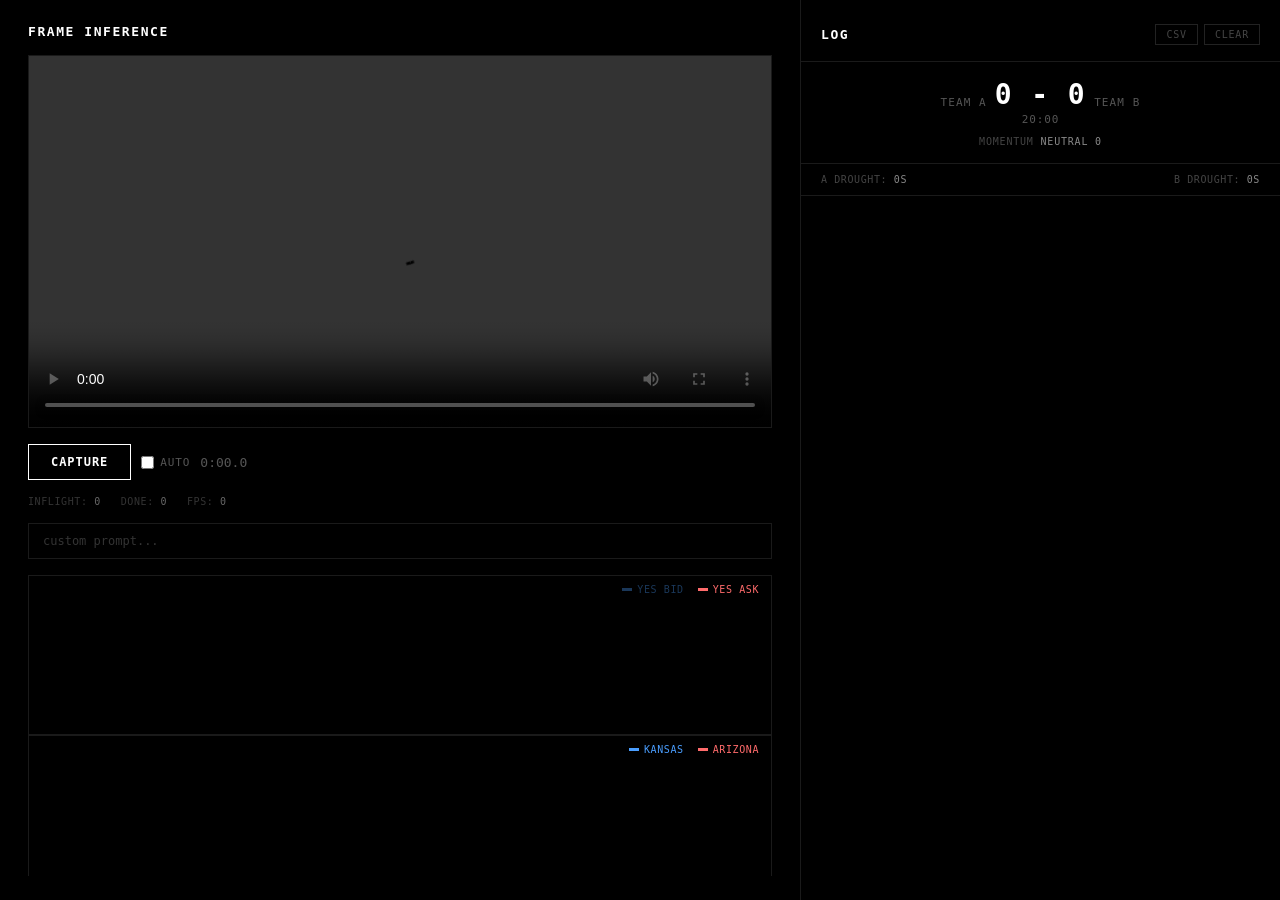
==== commit c4c990ba: "wip" ====
--- a/static/index.html
+++ b/static/index.html
@@ -13,14 +13,6 @@
     <video id="video" controls>
       <source src="/video" type="video/mp4">
     </video>
-    <div class="chart-wrap">
-      <canvas id="kalshiChart"></canvas>
-      <div class="chart-legend">
-        <div class="leg"><span class="swatch" style="background:#4a9eff"></span><span style="color:#4a9eff">Kansas</span></div>
-        <div class="leg"><span class="swatch" style="background:#ff6b6b"></span><span style="color:#ff6b6b">Arizona</span></div>
-      </div>
-      <div class="chart-playhead" id="chartPlayhead"></div>
-    </div>
     <div class="bar">
       <button id="captureBtn" onclick="manualCapture()">Capture</button>
       <label class="auto-label" id="autoLabel">
@@ -35,6 +27,23 @@
     </div>
     <div class="prompt-row">
       <input id="promptInput" type="text" placeholder="custom prompt...">
+    </div>
+    <div class="charts-scroll">
+      <div class="chart-wrap" style="margin-bottom:0">
+        <canvas id="candlestickChart" style="width:100%;height:140px"></canvas>
+        <div class="chart-legend">
+          <div class="leg"><span class="swatch" style="background:#4a9eff"></span><span style="color:#4a9eff">Yes Bid</span></div>
+          <div class="leg"><span class="swatch" style="background:#ff6b6b"></span><span style="color:#ff6b6b">Yes Ask</span></div>
+        </div>
+      </div>
+      <div class="chart-wrap">
+        <canvas id="kalshiChart"></canvas>
+        <div class="chart-legend">
+          <div class="leg"><span class="swatch" style="background:#4a9eff"></span><span style="color:#4a9eff">Kansas</span></div>
+          <div class="leg"><span class="swatch" style="background:#ff6b6b"></span><span style="color:#ff6b6b">Arizona</span></div>
+        </div>
+        <div class="chart-playhead" id="chartPlayhead"></div>
+      </div>
     </div>
   </div>
   <div class="right">
@@ -64,5 +73,6 @@
 <canvas id="canvas" style="display:none;"></canvas>
 <script src="/static/app.js"></script>
 <script src="/static/chart.js"></script>
+<script src="/static/candlestick-chart.js"></script>
 </body>
 </html>
--- a/static/style.css
+++ b/static/style.css
@@ -2,10 +2,14 @@
 body { font-family: 'SF Mono', 'Fira Code', 'Consolas', monospace; background: #000; color: #d4d4d4; height: 100vh; overflow: hidden; }
 .layout { display: flex; height: 100vh; }
 
-.left { flex: 1; display: flex; flex-direction: column; padding: 24px 28px; gap: 16px; min-width: 0; }
+.left { flex: 1; display: flex; flex-direction: column; padding: 24px 28px; gap: 16px; min-width: 0; overflow: hidden; }
 .title { font-size: 13px; font-weight: 700; letter-spacing: 0.12em; text-transform: uppercase; color: #fff; }
 video { width: 100%; flex: 0 0 auto; max-height: 50vh; background: #000; border: 1px solid #1a1a1a; }
 
+.charts-scroll { flex: 1 1 0; overflow-y: auto; min-height: 0; }
+.charts-scroll > .chart-wrap { margin-bottom: 16px; }
+.charts-scroll::-webkit-scrollbar { width: 4px; }
+.charts-scroll::-webkit-scrollbar-thumb { background: #222; }
 .chart-wrap { position: relative; width: 100%; height: 160px; border: 1px solid #1a1a1a; flex-shrink: 0; }
 .chart-wrap canvas { width: 100%; height: 100%; }
 .chart-legend { position: absolute; top: 8px; right: 12px; font-size: 10px; letter-spacing: 0.06em; text-transform: uppercase; display: flex; gap: 14px; }
@@ -13,7 +17,7 @@
 .chart-legend .swatch { width: 10px; height: 3px; }
 .chart-playhead { position: absolute; top: 0; bottom: 0; width: 1px; background: rgba(255,255,255,0.35); pointer-events: none; display: none; }
 
-.bar { display: flex; gap: 10px; align-items: center; flex-wrap: wrap; }
+.bar { display: flex; gap: 10px; align-items: center; flex-wrap: wrap; flex-shrink: 0; }
 .bar button {
   padding: 10px 22px; border: 1px solid #fff; background: transparent; color: #fff;
   font-family: inherit; font-size: 12px; font-weight: 700; letter-spacing: 0.08em;
@@ -29,7 +33,7 @@
 .auto-label input { accent-color: #fff; cursor: pointer; }
 .auto-label.active { color: #fff; }
 .stats {
-  font-size: 10px; color: #333; letter-spacing: 0.06em; text-transform: uppercase;
+  font-size: 10px; color: #333; letter-spacing: 0.06em; text-transform: uppercase; flex-shrink: 0;
 }
 .stats .s-val { color: #666; }
 .prompt-row input {
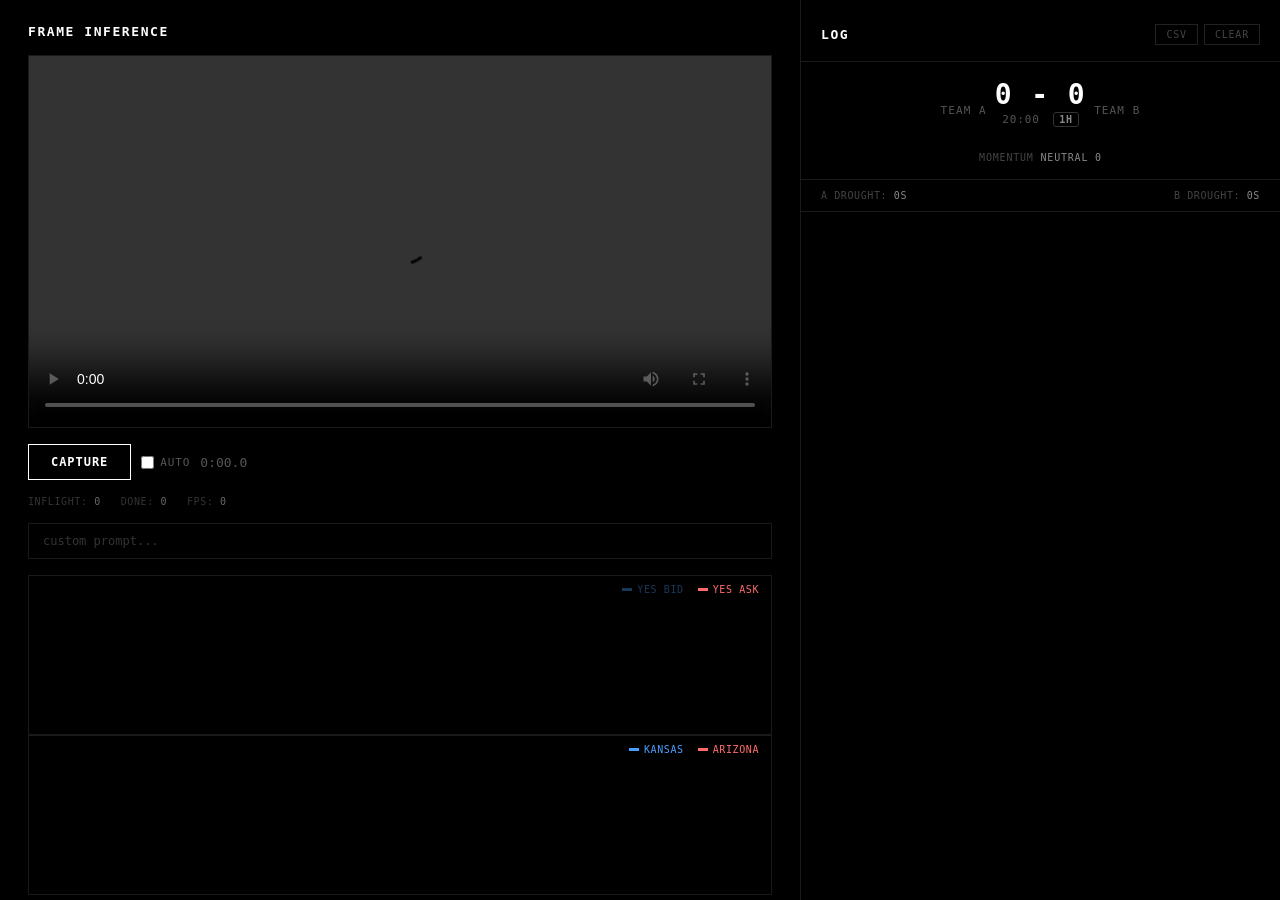
==== commit b5dd8068: "Fix1" ====
--- a/static/index.html
+++ b/static/index.html
@@ -58,7 +58,8 @@
       <div class="sb-team left-t">Team A</div>
       <div class="sb-center">
         <div class="sb-score" id="sbScore">0 - 0</div>
-        <div class="sb-clock" id="sbClock">20:00</div>
+        <div class="sb-clock"><span id="sbClock">20:00</span> <span class="sb-period" id="sbPeriod">1H</span></div>
+        <div class="sb-correction" id="sbCorrection"></div>
       </div>
       <div class="sb-team right-t">Team B</div>
       <div class="sb-momentum">momentum <span class="val" id="sbMomentum">neutral 0</span></div>
@@ -67,6 +68,7 @@
       <span>A drought: <span class="d-val" id="droughtA">0s</span></span>
       <span>B drought: <span class="d-val" id="droughtB">0s</span></span>
     </div>
+    <div class="flags-container" id="flagsContainer"></div>
     <div class="entries" id="logEntries"></div>
   </div>
 </div>
--- a/static/style.css
+++ b/static/style.css
@@ -2,14 +2,13 @@
 body { font-family: 'SF Mono', 'Fira Code', 'Consolas', monospace; background: #000; color: #d4d4d4; height: 100vh; overflow: hidden; }
 .layout { display: flex; height: 100vh; }
 
-.left { flex: 1; display: flex; flex-direction: column; padding: 24px 28px; gap: 16px; min-width: 0; overflow: hidden; }
+.left { flex: 1; display: flex; flex-direction: column; padding: 24px 28px; gap: 16px; min-width: 0; overflow-y: auto; overflow-x: hidden; }
+.left::-webkit-scrollbar { width: 4px; }
+.left::-webkit-scrollbar-thumb { background: #222; }
 .title { font-size: 13px; font-weight: 700; letter-spacing: 0.12em; text-transform: uppercase; color: #fff; }
-video { width: 100%; flex: 0 0 auto; max-height: 50vh; background: #000; border: 1px solid #1a1a1a; }
+video { width: 100%; flex-shrink: 0; background: #000; border: 1px solid #1a1a1a; }
 
-.charts-scroll { flex: 1 1 0; overflow-y: auto; min-height: 0; }
 .charts-scroll > .chart-wrap { margin-bottom: 16px; }
-.charts-scroll::-webkit-scrollbar { width: 4px; }
-.charts-scroll::-webkit-scrollbar-thumb { background: #222; }
 .chart-wrap { position: relative; width: 100%; height: 160px; border: 1px solid #1a1a1a; flex-shrink: 0; }
 .chart-wrap canvas { width: 100%; height: 100%; }
 .chart-legend { position: absolute; top: 8px; right: 12px; font-size: 10px; letter-spacing: 0.06em; text-transform: uppercase; display: flex; gap: 14px; }
@@ -76,6 +75,30 @@
 }
 .drought .d-val { color: #888; }
 
+.sb-period {
+  color: #888; font-size: 10px; letter-spacing: 0.08em; font-weight: 700;
+  margin-left: 6px; padding: 1px 5px; border: 1px solid #333; border-radius: 3px;
+}
+.sb-correction {
+  font-size: 9px; color: #333; letter-spacing: 0.06em; text-transform: uppercase;
+  margin-top: 2px; min-height: 14px;
+}
+.sb-correction.active { color: #ffb428; animation: corr-blink 1s ease-in-out infinite; }
+@keyframes corr-blink { 0%,100%{opacity:1} 50%{opacity:0.5} }
+
+.flags-container { display: none; padding: 0 20px; }
+.flag {
+  padding: 10px 14px; margin: 8px 0; border-left: 3px solid #666;
+  font-size: 11px; letter-spacing: 0.06em; text-transform: uppercase;
+  animation: flag-pulse 1.5s ease-in-out infinite;
+}
+.flag-high { background: rgba(255,60,60,0.12); border-left-color: #ff3c3c; color: #ff6b6b; }
+.flag-medium { background: rgba(255,180,40,0.12); border-left-color: #ffb428; color: #ffc857; }
+.flag-low { background: rgba(100,200,255,0.08); border-left-color: #4a9eff; color: #7ab8ff; }
+.flag-label { font-weight: 700; margin-right: 8px; }
+.flag-msg { font-weight: 400; }
+@keyframes flag-pulse { 0%,100%{opacity:1} 50%{opacity:0.7} }
+
 .entries { flex: 1; overflow-y: auto; padding: 12px 20px; }
 .entries::-webkit-scrollbar { width: 4px; }
 .entries::-webkit-scrollbar-thumb { background: #222; }
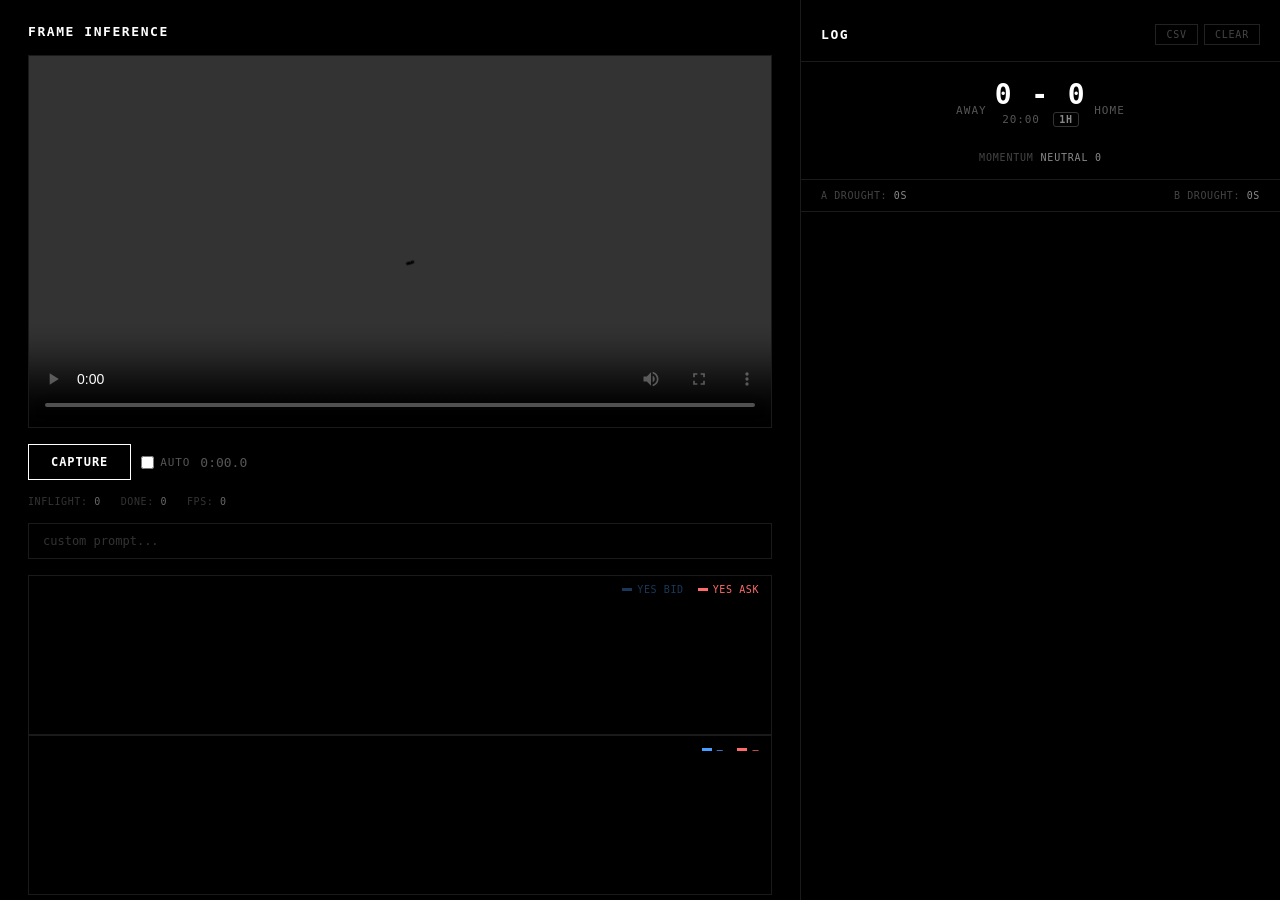
==== commit db99a92b: "DNW but @MahitMehta use it for main (flag detection)" ====
--- a/static/index.html
+++ b/static/index.html
@@ -39,8 +39,8 @@
       <div class="chart-wrap">
         <canvas id="kalshiChart"></canvas>
         <div class="chart-legend">
-          <div class="leg"><span class="swatch" style="background:#4a9eff"></span><span style="color:#4a9eff">Kansas</span></div>
-          <div class="leg"><span class="swatch" style="background:#ff6b6b"></span><span style="color:#ff6b6b">Arizona</span></div>
+          <div class="leg"><span class="swatch" style="background:#4a9eff"></span><span id="kalshiLegA" style="color:#4a9eff">—</span></div>
+          <div class="leg"><span class="swatch" style="background:#ff6b6b"></span><span id="kalshiLegB" style="color:#ff6b6b">—</span></div>
         </div>
         <div class="chart-playhead" id="chartPlayhead"></div>
       </div>
@@ -55,18 +55,18 @@
       </div>
     </div>
     <div class="scoreboard">
-      <div class="sb-team left-t">Team A</div>
+      <div class="sb-team left-t" id="teamALabel">Away</div>
       <div class="sb-center">
         <div class="sb-score" id="sbScore">0 - 0</div>
         <div class="sb-clock"><span id="sbClock">20:00</span> <span class="sb-period" id="sbPeriod">1H</span></div>
         <div class="sb-correction" id="sbCorrection"></div>
       </div>
-      <div class="sb-team right-t">Team B</div>
+      <div class="sb-team right-t" id="teamBLabel">Home</div>
       <div class="sb-momentum">momentum <span class="val" id="sbMomentum">neutral 0</span></div>
     </div>
     <div class="drought">
-      <span>A drought: <span class="d-val" id="droughtA">0s</span></span>
-      <span>B drought: <span class="d-val" id="droughtB">0s</span></span>
+      <span><span id="droughtALabel">A</span> drought: <span class="d-val" id="droughtA">0s</span></span>
+      <span><span id="droughtBLabel">B</span> drought: <span class="d-val" id="droughtB">0s</span></span>
     </div>
     <div class="flags-container" id="flagsContainer"></div>
     <div class="entries" id="logEntries"></div>
